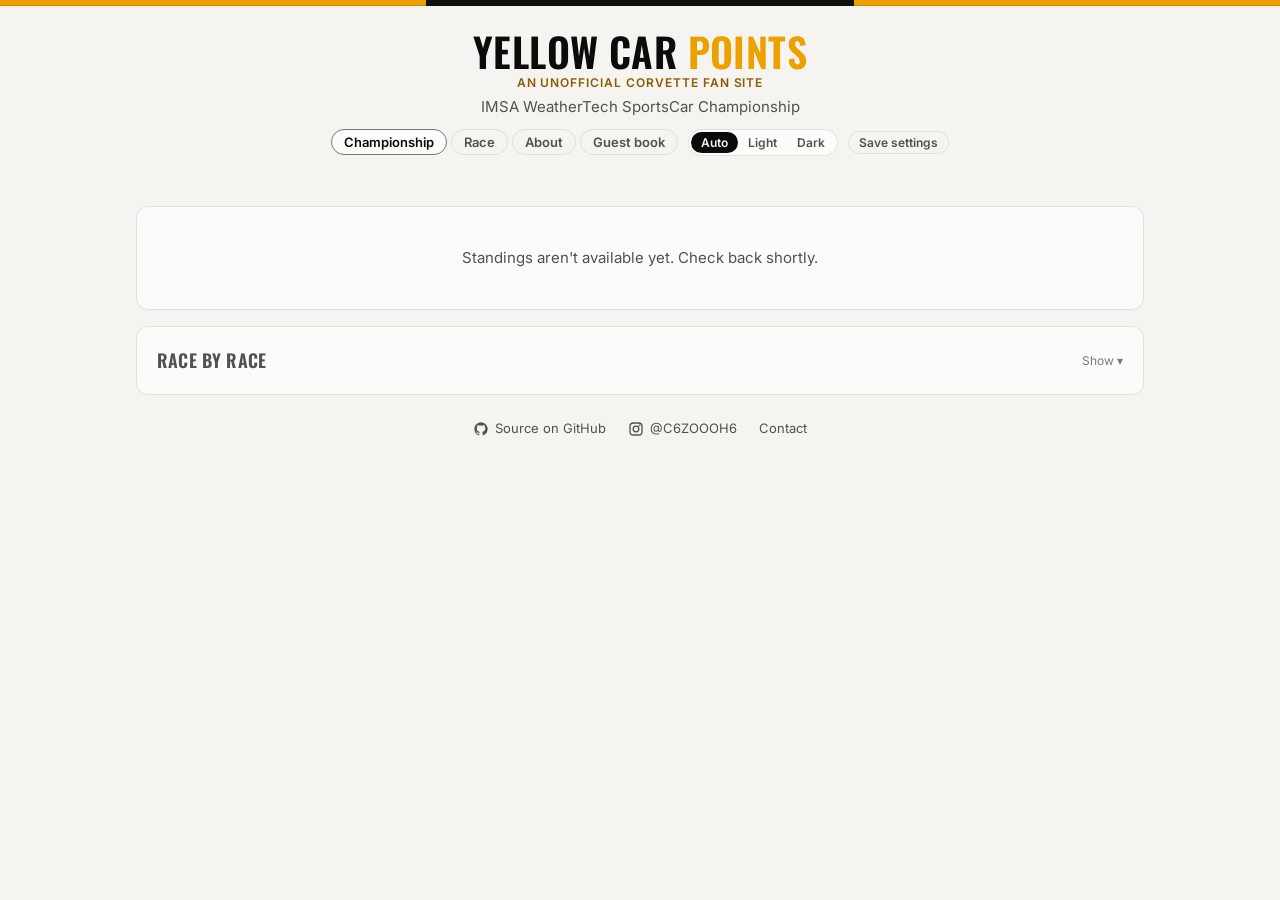
==== web/index.html @ c116d2d9 "Friendly rivalry: Public enemy #1, look-away banner, snarky rival pit notes, 'everyone else (if you " ====
<!doctype html>
<html lang="en">
<head>
<meta charset="utf-8">
<meta name="viewport" content="width=device-width, initial-scale=1">
<title>Yellow Car Points</title>
<meta name="description" content="Live IMSA WeatherTech championship standings for the Corvette Racing entries.">
<link rel="icon" href="data:image/svg+xml,<svg xmlns='http://www.w3.org/2000/svg' viewBox='0 0 32 32'><rect width='32' height='32' rx='6' fill='%23eda100'/><text x='16' y='23' font-size='18' font-family='Arial' font-weight='700' text-anchor='middle' fill='%23111'>4</text></svg>">
<link rel="preconnect" href="https://fonts.googleapis.com">
<link rel="stylesheet" href="https://fonts.googleapis.com/css2?family=Oswald:wght@500;600&family=Inter:wght@400;500;600&display=swap">
<link rel="stylesheet" href="style.css">
<script src="theme.js"></script>
<script src="account.js"></script>
<script src="track.js"></script>
</head>
<body>
<main>
  <header>
    <div>
      <h1>Yellow Car <span>Points</span></h1>
      <p class="tagline">An unofficial Corvette fan site</p>
      <p class="sub" id="sub">IMSA WeatherTech SportsCar Championship</p>
      <div class="navrow"><nav class="tabs"><a href="./" aria-current="page">Championship</a><a id="to-strategy" href="strategy.html">Race</a><a href="about.html">About</a><a href="guestbook.html">Guest book</a></nav><span class="countdown" id="countdown" hidden></span></div>
    </div>
    <div class="meta" id="meta"></div>
  </header>
  <nav class="picker" id="picker" aria-label="Choose a car"></nav>
  <nav class="links" id="links" aria-label="IMSA and team links"></nav>
  <section class="cars" id="cars"></section>
  <section class="card live" id="proj-card" hidden aria-live="polite"></section>
  <section class="card" id="recap-card" hidden>
    <h2 id="recap-title">Last race</h2>
    <p class="live-sub" id="recap-sub"></p>
    <div class="scroll"><table id="recap"></table></div>
    <p class="note" id="recap-note"></p>
  </section>
  <section class="card" id="fight-card" hidden>
    <h2 id="fight-title">Still in contention</h2>
    <p class="live-sub" id="fight-sub"></p>
    <div class="legend" id="fight-legend"></div>
    <div class="chart" id="fight-chart"><div class="tip"></div></div>
  </section>
  <section class="card" id="table-card" hidden>
    <h2 id="table-title">Standings</h2>
    <div class="scroll"><table id="table"></table></div>
  </section>
  <section class="card" id="chart-card" hidden>
    <h2>Points behind the leader</h2>
    <div class="legend" id="legend"></div>
    <div class="chart" id="chart"><div class="tip" id="tip"></div></div>
  </section>
  <details class="card fold" id="hist-card" hidden>
    <summary><h2 id="hist-title">Race by race</h2></summary>
    <div class="scroll"><table id="hist"></table></div>
  </details>
  <footer id="foot"></footer>
  <nav class="footlinks" aria-label="About this site">
    <a href="https://github.com/joe0121/yellowcarpoints" target="_blank" rel="noopener"><svg viewBox="0 0 24 24" width="16" height="16" aria-hidden="true"><path fill="currentColor" d="M12 2a10 10 0 0 0-3.2 19.5c.5.1.7-.2.7-.5v-1.7c-2.8.6-3.4-1.3-3.4-1.3-.5-1.2-1.1-1.5-1.1-1.5-.9-.6.1-.6.1-.6 1 .1 1.6 1 1.6 1 .9 1.6 2.4 1.1 3 .9.1-.7.4-1.1.6-1.4-2.2-.3-4.6-1.1-4.6-5 0-1.1.4-2 1-2.7-.1-.3-.4-1.3.1-2.7 0 0 .8-.3 2.8 1a9.6 9.6 0 0 1 5 0c1.9-1.3 2.7-1 2.7-1 .6 1.4.2 2.4.1 2.7.6.7 1 1.6 1 2.7 0 3.9-2.4 4.7-4.6 5 .4.3.7.9.7 1.9V21c0 .3.2.6.7.5A10 10 0 0 0 12 2z"/></svg>Source on GitHub</a>
    <a href="https://www.instagram.com/c6zoooh6/" target="_blank" rel="noopener"><svg viewBox="0 0 24 24" width="16" height="16" aria-hidden="true"><rect x="3" y="3" width="18" height="18" rx="5" fill="none" stroke="currentColor" stroke-width="2"/><circle cx="12" cy="12" r="4.2" fill="none" stroke="currentColor" stroke-width="2"/><circle cx="17.4" cy="6.6" r="1.3" fill="currentColor"/></svg>@C6ZOOOH6</a>
    <a href="contact.html">Contact</a>
  </nav>
</main>
<script src="cards.js"></script>
<script src="links.js"></script>
<script src="picker.js"></script>
<script>
addEventListener("cardtoggle", () => standings && renderAll());
const CLASS_NAMES = { GTDPRO: "GTD PRO", GTD: "GTD", GTP: "GTP", LMP2: "LMP2" };
const COLORS = ["var(--accent)", "var(--series-2)"];
const $ = id => document.getElementById(id);
const esc = s => String(s ?? "").replace(/[&<>"]/g, c => ({ "&": "&amp;", "<": "&lt;", ">": "&gt;", '"': "&quot;" }[c]));
const fmt = n => n.toLocaleString("en-US");
const ord = n => n + (["th", "st", "nd", "rd"][(n % 100 - 20) % 10] || ["th", "st", "nd", "rd"][n % 100] || "th");
const roundPts = r => r ? (r.q || 0) + (r.r || 0) : 0;
const store = { get(k) { try { return localStorage.getItem(k); } catch (e) { return null; } },
                set(k, v) { try { localStorage.setItem(k, v); } catch (e) {} } };

let standings = null, live = null, hist = null, entries = null, config;

// The selected car comes from the URL (#13), then the last choice, then the first configured car.
function selected() {
  return window.pickCar({ standings, entries, live }, store);
}

// One class's standings, shaped for rendering: tracked[0] is the selected car,
// the rest are the other Corvettes in that class.
function view(sel) {
  const c = standings.classes[sel.class];
  const others = standings.cars.filter(x => x.class === sel.class && x.car !== sel.car).map(x => x.car);
  return { ...c, class: sel.class, tracked: [sel.car, ...others],
    season: standings.season, event: standings.event, status: standings.status, url: standings.url, updated: standings.updated };
}

function colorFor(d) {
  return car => { const i = d.tracked.indexOf(car); return i < 0 ? "var(--context)" : COLORS[Math.min(i, 1)]; };
}

async function getJSON(path) {
  try {
    const res = await fetch(path, { cache: "no-cache" });
    return res.ok ? await res.json() : null;
  } catch (e) { return null; }
}

async function load() {
  [standings, hist, entries, config] = await Promise.all(["standings", "history", "entries", "config"].map(n => getJSON(`data/${n}.json`)));
  if (!standings || !standings.classes) {
    $("cars").innerHTML = `<div class="card err">Standings aren't available yet. Check back shortly.</div>`;
    return;
  }
  await loadLive();
  renderAll();
}

function renderAll() {
  const sel = selected();
  store.set("car", sel.car);
  window.setLivery?.(sel.car);
  window.renderLinks?.(sel.car);
  // Every Pratt Miller-built car we follow, by class. Race-only cars (the #73 LMP2) have no
  // championship maths, so they link to their Race view.
  window.buildPicker($("picker"), sel, { standings, entries, live, config });
  $("to-strategy").href = "strategy.html#" + sel.car;
  const d = view(sel);
  render(d);
  renderHistory(sel, d);
  renderTitle(d);
  renderProjection(d);
  renderRecap(d);
}
addEventListener("hashchange", () => standings && renderAll());

function render(d) {
  const cls = CLASS_NAMES[d.class] || d.class;
  const colorOf = colorFor(d);
  const st = d.standings;
  const next = d.events.find(e => e.state === "upcoming");
  const done = d.events.map((e, i) => ({ ...e, i })).filter(e => e.state === "done");
  const car = d.tracked[0];

  document.title = `Yellow Car Points · #${car} ${cls}`;
  $("sub").textContent = `${d.season} IMSA WeatherTech SportsCar Championship · ${cls}`;
  $("meta").innerHTML = `After <b>${esc(d.event)}</b> <span class="badge ${d.status === "Official" ? "" : "prov"}">${esc(d.status)}</span><br>`
    + (next ? `Next: ${esc(next.name)} · ` : "Season complete · ")
    + `${d.rounds_remaining} round${d.rounds_remaining === 1 ? "" : "s"} left`;

  // --- hero card for the selected car
  const t = st.find(s => s.car === car);
  // This weekend's entry (team, drivers, car) from the latest session's official results.
  const entry = entries?.cars?.[car];
  const weekend = entry ? `<div class="drivers">At ${esc(entries.event)}: ${esc(entry.drivers.join(" · "))}</div>`
    : entries ? `<div class="drivers">Not entered at ${esc(entries.event)}.</div>` : "";
  if (!t) {
    const where = entry ? `Entered in ${esc(CLASS_NAMES[entry.class] || entry.class)} at ${esc(entries.event)} (${esc(entry.vehicle)}).` : "";
    $("cars").innerHTML = `<article class="card car" style="--c:${colorOf(car)}">
      <div class="car-head"><div class="car-no"><i></i>#${esc(car)} <small class="drivers">${esc(entry?.team || "")}</small></div><span class="status" style="color:var(--text-3)">No ${esc(cls)} points</span></div>
      ${entry ? `<div class="drivers">${esc(entry.drivers.join(" · "))}</div>` : ""}
      <p class="verdict">${where} It hasn't scored ${esc(cls)} championship points in ${d.season}, so it isn't in the standings. Its live timing, lap times and pit strategy are on the Race tab.</p>
    </article>`;
  } else {
    const ahead = st.find(s => s.pos === t.pos - 1), behind = st.find(s => s.pos === t.pos + 1);
    const left = d.max_points_remaining;
    // The headline answer (what it needs) is filled in by renderTitle.
    const lead = t.pos === 1 && behind ? t.points - behind.points : 0;
    const [status, color] = t.pos === 1 && lead > left ? ["Champions", "var(--good)"] : t.pos === 1 ? ["Leading", "var(--accent-ink)"]
      : t.alive ? ["In contention", "var(--accent-ink)"] : ["Out of title contention", "var(--text-3)"];
    const best = Math.max(...t.rounds.map(roundPts));
    $("cars").innerHTML = `<article class="card car" style="--c:${colorOf(car)}">
      <div class="car-head"><div class="car-no"><i></i>#${esc(car)} <small class="drivers">${esc(t.team)}</small></div><span class="status" style="color:${color}">${status}</span></div>
      <div class="drivers">${esc(t.drivers.join(" · "))}</div>
      ${weekend}
      <div class="hero"><span class="num pos">P${t.pos}</span><span class="num pts">${fmt(t.points)}<small>pts</small></span></div>
      <div class="needs-mode" id="needs-mode"></div>
      <div id="answer"></div>
      <div class="facts">
        <div>To car ahead<b>${ahead ? "−" + fmt(ahead.points - t.points) : "—"}</b></div>
        <div>To car behind<b>${behind ? "+" + fmt(t.points - behind.points) : "—"}</b></div>
        <div>Best round<b>${fmt(best)}</b></div>
      </div>
    </article>`;
  }

  // --- chart: cumulative points by completed round
  $("chart-card").hidden = done.length < 2;
  if (done.length > 1) {
    const cum = s => { let sum = 0; return done.map(e => (sum += roundPts(s.rounds[e.i]))); };
    const all = st.map(s => ({ s, total: cum(s) }));
    const lead = done.map((e, i) => Math.max(...all.map(a => a.total[i])));
    const series = all.filter(a => d.tracked.includes(a.s.car) || a.s.pos <= 8)
      .map(a => ({ s: { ...a.s, tracked: d.tracked.includes(a.s.car) }, pts: a.total, gap: a.total.map((v, i) => lead[i] - v) }));
    // Context first, then other Corvettes, then the selected car on top.
    const rank = s => s.car === car ? 2 : s.tracked ? 1 : 0;
    series.sort((a, b) => rank(a.s) - rank(b.s));
    drawState = { series, done, colorOf };
    drawChart(series, done, colorOf);
    const others = d.tracked.slice(1).filter(c => st.some(s => s.car === c));
    $("legend").innerHTML = `<span style="--c:${colorOf(car)}">#${esc(car)}</span>`
      + (others.length ? `<span style="--c:${COLORS[1]}">Other cars we follow (${others.map(c => "#" + esc(c)).join(", ")})</span>` : "")
      + `<span style="--c:var(--context)">Rest of top 8</span>`;
  }

  // --- standings table
  $("table-title").textContent = `${cls} team standings`;
  $("table").innerHTML = `<thead><tr><th>Pos</th><th>Car</th><th class="l">Team</th><th>Pts</th><th>Gap</th>`
    + done.map(e => `<th class="rnd" title="${esc(e.name)}">${esc(e.name.split(" ")[0].slice(0, 4))}</th>`).join("")
    + `</tr></thead><tbody>`
    + st.map(s => `<tr class="${d.tracked.includes(s.car) ? "tracked" : ""}" style="--c:${colorOf(s.car)}">
        <td>${s.pos}</td><td>#${esc(s.car)}</td>
        <td class="l team">${esc(s.team)}<div>${esc(s.drivers.join(" · "))}</div></td>
        <td class="total">${fmt(s.points)}</td><td class="dim">${s.gap ? "−" + fmt(s.gap) : "—"}</td>`
      + done.map(e => { const r = s.rounds[e.i]; return `<td class="rnd">${r && (r.q !== null || r.r !== null) ? roundPts(r) : "–"}</td>`; }).join("")
      + `</tr>`).join("") + `</tbody>`;
  $("table-card").hidden = false;

  $("foot").innerHTML = `Data: <a href="${esc(d.url)}" rel="noopener">IMSA championship points (${esc(d.status)})</a>, race reports and live timing via Al Kamel. `
    + `Checked ${new Date(d.updated).toLocaleString()}. Unofficial fan site, not affiliated with IMSA, GM or Corvette Racing.`;
}

let drawState = null, chartWidth = 0;
addEventListener("resize", () => {
  if (drawState && $("chart").clientWidth !== chartWidth) drawChart(drawState.series, drawState.done, drawState.colorOf);
});

// --- season history (data/history.json, from Al Kamel race reports)
function renderHistory(sel, d) {
  const rows = (hist?.cars?.[sel.car] || []).slice().reverse();
  $("hist-card").hidden = !rows.length;
  if (!rows.length) return;
  $("hist-title").textContent = `#${sel.car} race by race`;
  const avg = stops => { const t = stops.map(s => secsOf(s.time)).filter(Boolean); return t.length ? (t.reduce((a, b) => a + b) / t.length).toFixed(1) + "s" : "–"; };
  $("hist").innerHTML = `<thead><tr><th class="l">Race</th><th>Finish</th><th>Grid</th><th>Laps</th><th>Best lap</th><th>Stops</th><th>Avg stop</th><th class="l">Stints (laps)</th><th class="l">Drivers (laps)</th></tr></thead><tbody>`
    + rows.map(r => `<tr>
        <td class="l">${esc(r.round)}</td>
        <td class="total">${r.status === "Classified" ? `P${r.class_pos}` : esc(r.status)}<span class="dim"> / ${r.class_entries}</span></td>
        <td>${r.grid ? "P" + r.grid : "–"}</td><td>${r.laps}</td>
        <td>${esc(r.best_lap || "–")}${r.best_lap_rank ? `<span class="dim"> (${ord(r.best_lap_rank)})</span>` : ""}</td>
        <td>${r.stops.length}</td><td class="dim">${avg(r.stops)}</td>
        <td class="stints">${r.stints.join(" · ")}</td>
        <td class="l stints">${r.drivers.map(x => `${esc(x.name)} ${x.laps}`).join(" · ")}</td></tr>`).join("")
    + `</tbody>`;
}
const secsOf = t => { if (!t) return null; let s = 0; for (const p of String(t).split(":")) s = s * 60 + parseFloat(p); return s; };

// --- championship maths (title fight, what the selected car needs, live projection) ---
const FLAG_COLORS = { green: "var(--good)", yellow: "var(--flag-yellow)", fcy: "var(--flag-yellow)", red: "var(--critical)" };
const RACE_POINTS = [350, 320, 300, 280, 260, 250, 240, 230, 220, 210, 200, 190, 180, 170, 160, 150, 140, 130, 120, 110, 100, 90, 80, 70, 60, 50, 40, 30, 20, 10];
const racePts = p => p >= 1 && p <= RACE_POINTS.length ? RACE_POINTS[p - 1] : 0;
const qualiPts = p => Math.floor(racePts(p) / 10);
let laps = null, quali = null;

async function loadLive() {
  [live, laps, quali] = await Promise.all(["live", "laps", "quali"].map(n => getJSON(`data/${n}.json`)));
}
// A race projection stays up until the official points include it.
function raceLive(cls) {
  return live?.is_race && live.classes?.[cls]?.standings && live.base_event === standings.event
    && Date.now() - new Date(live.updated) < 48 * 3600e3 ? live.classes[cls] : null;
}
// Live timing every 10 s, the lap-by-lap margins and qualifying every minute; redraw only on change.
let lapsAt = 0;
setInterval(async () => {
  if (!standings) return;
  const now = Date.now(), slow = now - lapsAt >= 60e3, was = live?.updated;
  if (slow) { await loadLive(); lapsAt = now; } else live = await getJSON("data/live.json");
  if (!slow && live?.updated === was) return;
  const d = view(selected()); renderTitle(d); renderProjection(d); renderRecap(d);
}, 10e3);

// Title fight: who can still win, where they are running, and what the selected car needs.
function renderTitle(d) {
  const st = d.standings, car = d.tracked[0], me = st.find(s => s.car === car);
  $("fight-card").hidden = !me;
  if (!me) return;
  const cls = CLASS_NAMES[d.class] || d.class;
  const left = d.max_points_remaining, after = Math.max(d.rounds_remaining - 1, 0) * d.max_points_per_round;
  const lc = raceLive(d.class);
  const running = lc ? Object.fromEntries(lc.cars.map(r => [r.car, r])) : {};
  const proj = lc ? Object.fromEntries(lc.standings.map(r => [r.car, r])) : {};
  const qmap = quali && live && quali.event === live.event ? quali.classes?.[d.class] : null;
  const q = c => qmap && qmap[c] ? qualiPts(qmap[c]) : null;
  const colorOf = colorFor(d);
  const contenders = st.filter(s => s.alive || s.car === car).sort((a, b) => b.points - a.points)
    .filter((s, i) => i < 8 || s.car === car);
  // Clinch line: one point more than the best total anyone but the leader could still reach.
  const clinch = st.length > 1 ? Math.max(...st.slice(1).map(s => s.points + left)) + 1 : null;

  // Chart: points now (bar), the most each can still reach (dashed), points if the race ended now (diamond).
  const el = $("fight-chart");
  el.querySelector("svg")?.remove();
  const W = Math.max(320, el.clientWidth), rowH = 32, m = { t: 24, r: W < 560 ? 110 : 170, b: 22, l: 56 };
  const H = m.t + m.b + contenders.length * rowH, iw = W - m.l - m.r;
  // Early in the season (more points left than anyone has) the axis starts at zero; late on it zooms in.
  const lo = left > contenders[0].points ? 0 : Math.min(...contenders.map(s => s.points)) - 40;
  const hi = Math.max(...contenders.map(s => s.points + left), ...contenders.map(s => proj[s.car]?.projected || 0), clinch || 0) + 10;
  const x = v => m.l + (v - lo) / (hi - lo) * iw;
  const step = [100, 200, 500, 1000].find(v => (hi - lo) / v <= 8) || 2000;
  let g = "";
  for (let v = Math.ceil(lo / step) * step; v <= hi; v += step)
    g += `<line x1="${x(v)}" x2="${x(v)}" y1="${m.t - 4}" y2="${H - m.b}" stroke="var(--grid)"/><text x="${x(v)}" y="${H - 6}" text-anchor="middle">${fmt(v)}</text>`;
  const leaderPts = contenders[0].points;
  g += `<line x1="${x(leaderPts)}" x2="${x(leaderPts)}" y1="${m.t - 8}" y2="${H - m.b}" stroke="var(--text-3)" stroke-dasharray="2 3"/>`
    + `<text x="${x(leaderPts)}" y="${m.t - 12}" text-anchor="middle">leader now</text>`;
  if (clinch) g += `<line x1="${x(clinch)}" x2="${x(clinch)}" y1="${m.t - 8}" y2="${H - m.b}" stroke="var(--accent)" stroke-width="2.5"/>`
    + `<text class="lbl" x="${x(clinch) - 4}" y="${m.t - 12}" text-anchor="end">clinch ${fmt(clinch)}</text>`;
  contenders.forEach((s, i) => {
    const y = m.t + i * rowH + rowH / 2, c = colorOf(s.car), mine = s.car === car;
    g += `<text class="lbl" x="${m.l - 8}" y="${y + 4}" text-anchor="end">#${esc(s.car)}</text>`
      + `<rect x="${m.l}" y="${y - 5}" width="${Math.max(2, x(s.points) - m.l)}" height="10" rx="3" fill="${c}"/>`
      + `<line x1="${x(s.points)}" x2="${x(s.points + left)}" y1="${y}" y2="${y}" stroke="${c}" stroke-width="2" stroke-dasharray="3 3"/>`
      + `<line x1="${x(s.points + left)}" x2="${x(s.points + left)}" y1="${y - 6}" y2="${y + 6}" stroke="${c}" stroke-width="2"/>`;
    const p = proj[s.car], r = running[s.car];
    if (p) g += `<path d="M${x(p.projected)} ${y - 8}L${x(p.projected) + 6} ${y}L${x(p.projected)} ${y + 8}L${x(p.projected) - 6} ${y}Z" fill="var(--text)" stroke="var(--surface)" stroke-width="1.5"/>`;
    const note = r ? `running P${r.class_pos}${r.in_pit ? " (pit)" : ""} · ${fmt(p?.projected ?? s.points)}` : `P${s.pos} · ${fmt(s.points)} pts${s.alive ? "" : " · out"}`;
    g += `<text x="${W - m.r + 8}" y="${y + 4}"${mine ? ' class="lbl"' : ""}>${note}</text>`;
  });
  el.insertAdjacentHTML("afterbegin", `<svg viewBox="0 0 ${W} ${H}" role="img" aria-label="Cars still in contention for the ${esc(cls)} title">${g}</svg>`);
  $("fight-legend").innerHTML = `<span style="--c:var(--text-2)">bar: points now</span><span style="--c:var(--text-3)">dashed: the most it can still reach (${fmt(left)} available)</span>`
    + (clinch ? `<span style="--c:var(--accent)">clinch line: a total no rival can reach (${fmt(clinch)})</span>` : "")
    + (lc ? `<span class="sw">◆ points if the race ended now</span>` : "");
  const alive = st.filter(s => s.alive).length;
  $("fight-title").textContent = `${d.rounds_remaining > 1 ? "Championship picture" : "Still in contention"} · ${cls}`;
  $("fight-sub").innerHTML = `${alive} car${alive === 1 ? " is" : "s are"} still mathematically in the title fight with ${fmt(left)} points left`
    + (d.rounds_remaining === 1 ? " (one race: up to 350 for the win plus up to 35 for qualifying)." : ` over ${d.rounds_remaining} rounds.`)
    + (lc ? ` Live from the race, ${esc((live.remaining || "").replace(/^00:/, ""))} to go.` : "");

  // What the selected car needs. Which question that is depends on where the season stands:
  //   final round          -> what wins the title (rival by rival)
  //   can clinch next race  -> what clinches it there
  //   can be knocked out    -> what keeps it in the fight
  //   otherwise             -> no scenarios yet, just the season picture
  const ans = $("answer");
  if (!ans) return;
  const R = d.max_points_per_round, rr = d.rounds_remaining, final = rr <= 1;
  const nextName = (d.events.find(e => e.state === "upcoming")?.name || "the next round").replace(/ \(.*\)$/, "");
  const myQ = q(car), qKnown = qmap != null;
  const myTot = p => me.points + (myQ ?? 0) + racePts(p);
  const rTot = (r, p) => r.points + (q(r.car) ?? 0) + racePts(p);
  const fc = lc?.focus?.[car] || {};
  const raceLink = lc ? ` <a class="golink" href="strategy.html#${esc(car)}">Race tab →</a>` : "";
  let head, sub = "", lines = [], more = "";
  const second = st.find(s => s.car !== car);
  const others = st.filter(s => s.car !== car);
  const enemy = window.publicEnemy?.({ car, class: d.class }, { standings, entries, config });
  // Every starter scores, so the worst case for a car is last place in the class, not zero.
  const fieldN = (lc ? lc.cars.length : Object.values(entries?.cars || {}).filter(e => e.class === d.class).length) || st.length;
  const lastPts = racePts(fieldN);
  const canClinch = !final && me.points + R - Math.max(...others.map(s => s.points + lastPts)) > after;
  const canLose = !final && others.some(s => s.points + R - (me.points + lastPts) > after);
  const mode = final ? "title" : canClinch ? "clinch" : canLose ? "survive" : "picture";
  if (!me.alive) {
    const myMax = me.points + left;
    const best = 1 + st.filter(s => s.car !== car && s.points > myMax).length;
    const toBeat = st.filter(s => s.car !== car && s.points <= myMax && s.pos < me.pos);
    head = best < me.pos ? `Out of the title fight. Best possible: <em>${ord(best)}</em>` : `Out of the title fight. It can't climb above ${ord(me.pos)}`;
    sub = `${fmt(me.gap)} points behind the leader with only ${fmt(left)} left.`
      + (best < me.pos ? ` To reach ${ord(best)}, #${esc(car)} needs ${rr === 1 ? "pole and the win" : "maximum points"}, and:` : "");
    if (best < me.pos) lines = toBeat.map(s => { const room = myMax - s.points, worst = RACE_POINTS.findIndex(v => v < room) + 1;
      return `<li style="--c:${colorOf(s.car)}"><b>#${esc(s.car)}</b> <span class="dim">${fmt(s.points)} pts</span> must score fewer than ${fmt(room)}${rr === 1 ? `: about ${worst ? `P${worst} or lower` : "no points at all"}` : ` in the last ${rr} rounds`}${running[s.car] ? `, running P${running[s.car].class_pos}` : ""}</li>`; });
  } else if (me.pos === 1 && me.points - (second?.points ?? 0) > left) {
    head = `<em>Champion.</em> The ${fmt(me.points - second.points)}-point lead can't be overturned`;
  } else if (mode === "picture") {
    // Too early for scenarios: the season picture and, for the leader, how far off a clinch is.
    const lead = st[0], runner = st[1], gapL = lead.points - (runner?.points ?? 0);
    // Earliest clinch for the leader: after k more races, best case it outscores 2nd by R per race.
    const k = Math.floor((rr * R - gapL) / (2 * R)) + 1;
    const upcoming = d.events.filter(e => e.state === "upcoming");
    const at = upcoming[k - 1]?.name?.replace(/ \(.*\)$/, "");
    head = me.pos === 1 ? `Leads by ${fmt(gapL)}, with ${fmt(left)} points still to play for` : `${ord(me.pos)}, ${fmt(me.gap)} behind, with ${fmt(left)} points still to play for`;
    sub = `Nobody can clinch the title or be knocked out at ${esc(nextName)}, so there's nothing to work out race by race yet. `
      + `To clinch, a car's lead has to be bigger than the points still on offer: #${esc(lead.car)} leads #${esc(runner.car)} by ${fmt(gapL)} with ${fmt(left)} left, and each round takes ${fmt(R)} off the table.`
      + (at ? ` The earliest #${esc(lead.car)} could clinch is <b>${esc(at)}</b>, and only by outscoring #${esc(runner.car)} heavily until then.` : "");
    if (lc && fc.champ_pos) {
      const margin = n => fmt(Math.abs(n ?? 0)), net = fc.basis === "net";
      head = fc.champ_pos === 1 ? `<em>Leads</em> the championship if it ends now, by ${margin(net ? fc.net_margin_behind : fc.margin_behind)} over #${esc(fc.champ_behind)}`
        : `${ord(fc.champ_pos)} in the championship if it ends now, ${margin(net ? fc.net_margin_ahead : fc.margin_ahead)} behind #${esc(fc.champ_ahead)}`;
      sub = `Running <b>P${running[car]?.class_pos ?? "–"}</b>. ` + sub + raceLink;
    }
  } else {
    // ok(diff): is a points difference over a rival good enough for this mode?
    const ok = mode === "survive" ? diff => diff >= -after : diff => diff > after;
    const goal = { title: "is champion", clinch: `clinches the title at ${esc(nextName)}`, survive: `stays in the title fight after ${esc(nextName)}` }[mode];
    const purpose = mode === "survive" ? " to stay in it" : mode === "clinch" ? " to clinch" : "";
    const rivals = (mode === "survive" ? others.filter(s => s.alive && s.points + R - (me.points + lastPts) > after) : contenders.filter(s => s.car !== car && s.alive)).slice(0, 4);
    const maxFinish = Math.max(2, fieldN);
    // Lowest finish the selected car can afford against rival r finishing rf (null: not even a win).
    const need = (r, rf) => { let worst = null;
      for (let p = 1; p <= maxFinish; p++) { if (p === rf) continue; if (ok(myTot(p) - rTot(r, rf))) worst = p; else if (p > rf) break; }
      return worst; };
    // Guaranteed: good enough against every rival's best case (the rival wins; qualifying points known, or the maximum).
    let guaranteed = null;
    for (let p = 1; p <= maxFinish; p++) {
      if (rivals.every(r => ok(myTot(p) - (r.points + (q(r.car) ?? 35) + racePts(p === 1 ? 2 : 1))))) guaranteed = p; else break;
    }
    const pre = guaranteed && guaranteed >= maxFinish ? `#${esc(car)} ${goal.replace(/ at .*| after .*/, "")} as long as it takes the start${final ? "" : ` at ${esc(nextName)}`}`
      : guaranteed === 1 ? `Win${final ? " the race" : ` at ${esc(nextName)}`} and #${esc(car)} ${goal.replace(/ at .*| after .*/, "")}, whatever anyone else does`
      : guaranteed ? `Finish P${guaranteed} or better${final ? "" : ` at ${esc(nextName)}`} and #${esc(car)} ${goal.replace(/ at .*| after .*/, "")}, whatever anyone else does`
      : mode === "survive" ? `#${esc(car)} could be knocked out of the title fight at ${esc(nextName)}: it depends on the rivals`
      : mode === "clinch" ? `#${esc(car)} can clinch at ${esc(nextName)}, but only with help: it depends on where the rivals finish`
      : me.pos === 1 ? `No finish guarantees it alone: it depends on where the rivals finish` : `#${esc(car)} needs help from the cars ahead`;
    const liveNeed = lc?.worst_winning_finish?.[car];
    if (lc && fc.champ_pos) {
      const margin = n => fmt(Math.abs(n ?? 0)), net = fc.basis === "net";
      head = fc.champ_pos === 1
        ? `<em>${final ? "Champion" : "Leads"}</em> if it ends now, ${margin(net ? fc.net_margin_behind : fc.margin_behind)} ahead of #${esc(fc.champ_behind)}`
        : `${ord(fc.champ_pos)} if it ends now, ${margin(net ? fc.net_margin_ahead : fc.margin_ahead)} behind #${esc(fc.champ_ahead)}`;
      const goalNow = final ? "win the title" : "clinch the title";
      sub = `Running <b>P${running[car]?.class_pos ?? "–"}</b>. `
        + (mode === "survive" ? "" : liveNeed ? (fc.champ_pos === 1 ? `Can drop to <b>P${liveNeed}</b> and still ${goalNow} if everyone else holds position.` : `Needs <b>P${liveNeed} or better</b> to ${goalNow} if everyone else holds position.`)
          : `Can't ${goalNow} here unless cars ahead drop back.`)
        + ` Before the race: ${pre.charAt(0).toLowerCase() + pre.slice(1)}.${raceLink}`;
    } else {
      head = pre;
      sub = (me.pos === 1 ? `Leads by ${fmt(me.points - second.points)} with ${fmt(left)} points left.` : `${ord(me.pos)}, ${fmt(me.gap)} behind the leader with ${fmt(left)} points left.`)
        + (final ? "" : ` ${rr} rounds to go, ${fmt(R)} points each.`);
    }
    lines = rivals.map(r => {
      const w = need(r, 1);
      let safe = null, winVs = null;
      for (let rf = 1; rf <= maxFinish; rf++) { const n = need(r, rf); if (n != null && n >= maxFinish) { safe = rf; break; } }
      for (let rf = 2; rf <= maxFinish; rf++) if (ok(myTot(1) - rTot(r, rf))) { winVs = rf; break; }
      const who = `<b>#${esc(r.car)}</b>${r.car === enemy ? " " + window.enemyTag : ""} <span class="dim">${fmt(r.points)} pts${running[r.car] ? `, running P${running[r.car].class_pos}` : ""}</span>: `;
      let text;
      if (safe === 1) text = mode === "survive" ? `can't knock #${esc(car)} out` : `#${esc(car)} stays ahead whatever happens`;
      else {
        text = w ? `if it wins, #${esc(car)} needs P${w} or better${purpose}` : `if it wins, #${esc(car)} ${mode === "survive" ? "is out whatever it does" : `can't ${mode === "clinch" ? "clinch" : "finish ahead of it"}`}`;
        if (!w && winVs) text += `. If #${esc(car)} wins, #${esc(r.car)} must finish P${winVs} or lower`;
        else if (!w && mode === "title") text += `, and it stays ahead even if #${esc(car)} wins and it finishes last`;
        if (safe && w) text += `. If it finishes P${safe} or lower, any finish will do`;
      }
      return `<li style="--c:${colorOf(r.car)}">${who}${text}</li>`;
    });
    const cols = Array.from({ length: Math.min(10, maxFinish) }, (_, i) => i + 1);
    more = `<details class="more"><summary>Every finish, rival by rival</summary><div class="scroll"><table class="needs"><thead><tr><th class="l">If this rival finishes →</th>${cols.map(c => `<th>P${c}</th>`).join("")}</tr></thead><tbody>`
      + rivals.map(r => `<tr style="--c:${colorOf(r.car)}"><td class="l">#${esc(r.car)} <span class="dim">${fmt(r.points)} pts</span></td>`
        + cols.map(c => { const w = need(r, c), now = running[r.car]?.class_pos === c;
          return `<td class="${now ? "nowcol" : ""}">${w == null ? "✕" : w >= maxFinish ? "any" : `P${w}`}</td>`; }).join("") + `</tr>`).join("")
      + `</tbody></table></div><p class="note">Each cell is the lowest class finish #${esc(car)} can afford${purpose || " to stay ahead of that rival"} if the rival finishes there (✕ = not even a win is enough; "any" = even last of ${maxFinish} is enough). `
      + (lc ? "Highlighted: where each rival is running now. " : "") + `</p></details>`;
  }
  $("needs-mode").textContent = !me.alive || mode === "picture" || (me.pos === 1 && me.points - (second?.points ?? 0) > left) ? ""
    : { title: `What #${car} needs to win the title`, clinch: `What #${car} needs to clinch at ${nextName}`, survive: `What #${car} needs to stay in the fight at ${nextName}` }[mode];
  const qNote = me.alive && mode !== "picture" && !qKnown ? `Qualifying points aren't in yet: the rival lines leave them out, and "whatever anyone else does" assumes each rival takes the maximum 35. ` : qKnown && mode !== "picture" ? "This weekend's qualifying points are included. " : "";
  ans.innerHTML = `<p class="answer">${head}.</p>${sub ? `<p class="verdict">${sub}</p>` : ""}`
    + (lines.length ? `<ul class="needs-lines">${lines.join("")}</ul>` : "") + more
    + `<p class="note">${qNote}Ties and penalties aren't modelled.</p>`;
}

// Live championship projection during the race.
function renderProjection(d) {
  const c = raceLive(d.class), el = $("proj-card");
  el.hidden = !c;
  if (!c) return;
  const car = d.tracked[0], colorOf = colorFor(d), cls = CLASS_NAMES[d.class] || d.class;
  const fc = c.focus?.[car] || {}, proj = c.standings, me = proj.find(r => r.car === car);
  const flagKey = Object.keys(FLAG_COLORS).find(k => (live.flag || "").toLowerCase().includes(k));
  const net = fc.basis === "net";
  const ev = fc.events?.at(-1);
  const mg = n => n == null ? "–" : `${n > 0 ? "+" : n < 0 ? "−" : "±"}${Math.abs(n)}`;
  const k = (a, b, s) => `<div class="kpi"><div class="k">${a}</div><div class="v">${b}</div><div class="s">${s}</div></div>`;
  const tiles = fc.champ_pos ? [
    k("Title position", `P${fc.champ_pos}`, net ? "after pit stops" : "running order"),
    fc.champ_behind ? k(`Ahead of #${esc(fc.champ_behind)}`, `${mg(net ? fc.net_margin_behind : fc.margin_behind)}<small>pts</small>`, fc.we_hold_vs_behind ? `stays ahead finishing P${fc.we_hold_vs_behind}+` : "would lose it as it stands") : "",
    fc.champ_ahead ? k(`Behind #${esc(fc.champ_ahead)}`, `${mg(net ? fc.net_margin_ahead : fc.margin_ahead)}<small>pts</small>`, fc.we_need_vs_ahead ? `gets ahead finishing P${fc.we_need_vs_ahead}+` : "can't get ahead alone") : "",
    k("A place is worth", `+${fc.place_gain}<small>/ −${fc.place_lose}</small>`, "up one / down one"),
    fc.champ_behind ? k(`#${esc(fc.champ_behind)} needs`, fc.rival_needs ? `P${fc.rival_needs}` : "–", fc.rival_needs ? `or better to pass #${esc(car)}` : `can't pass #${esc(car)} alone`) : "",
  ].join("") : "";
  const table = `<div class="scroll"><table><thead><tr><th>Pos</th><th>Car</th><th class="l">Team</th><th>Running</th><th>This race</th><th>Total</th><th>Gap</th></tr></thead><tbody>`
    + proj.filter((r, i) => i < 6 || d.tracked.includes(r.car)).map(r => {
      const run = c.cars.find(x => x.car === r.car);
      return `<tr class="${d.tracked.includes(r.car) ? "tracked" : ""}" style="--c:${colorOf(r.car)}"><td>${r.proj_pos}</td><td>#${esc(r.car)}</td><td class="l team">${esc(r.team || run?.vehicle)}</td>
        <td>${run ? "P" + run.class_pos + (run.in_pit ? " · pit" : "") : "–"}</td><td class="dim">+${fmt(r.race_pts + r.quali_pts)}</td><td class="total">${fmt(r.projected)}</td><td class="dim">${r.proj_gap ? "−" + fmt(r.proj_gap) : "—"}</td></tr>`;
    }).join("") + `</tbody></table></div>`;
  el.classList.toggle("done", !!live.finished);
  el.innerHTML = `<div class="live-head"><span class="pulse">${live.finished ? "FINISHED" : "LIVE"}</span><b>${esc(live.event)}</b> · race · ${esc(cls)}
      <span class="flag" style="--f:${FLAG_COLORS[flagKey] || "var(--text-2)"}">${esc(live.flag)}</span>${live.finished ? "" : `<span class="ttg">${esc((live.remaining || "").replace(/^00:/, ""))} to go</span>`}</div>
    <p class="live-sub">#${esc(car)}${me && fc.champ_pos ? ` is ${ord(fc.champ_pos)} in the title if it ends like this` : " isn't in this race"}. Pit strategy and lap times: <a href="strategy.html#${esc(car)}">Race tab →</a></p>
    ${ev && ev.to ? `<p class="event">Closest title rival ${ev.role === "champ_behind" ? "behind" : "ahead"} is now <b>#${esc(ev.to)}</b>${ev.from ? ` (was #${esc(ev.from)})` : ""}, since lap ${ev.lap}.</p>` : ""}
    <div class="kpis">${tiles}</div>
    <h2 style="margin-top:16px">Championship if it finished now${net ? " (after pit stops)" : ""}</h2>${table}
    <h2 style="margin-top:16px">Title margin by lap</h2><div class="legend" id="lg-margin"></div><div class="chart" id="ch-margin"><div class="tip"></div></div>
    <p class="note">${live.finished ? "Provisional until IMSA publishes the official points. " : ""}From IMSA live timing, updated ${new Date(live.updated).toLocaleTimeString()}. `
      + `${c.quali_counted ? "Includes qualifying points. " : "Qualifying points not included. "}"After pit stops" moves back cars that still owe a stop in this pit cycle. Ties and penalties aren't modelled. Lap times and pit strategy are on the Race tab.</p>`;
  // Title margin by lap (after pit stops solid, running order dotted) against the closest rivals.
  const ml = laps?.classes?.[d.class]?.[car]?.margins || [], series = [];
  const addM = (iRaw, iNet, iCar, color, rival, word) => {
    if (!rival) return "";
    const mine = ml.filter(r => r[iCar] === rival);
    const netPts = mine.filter(r => r[iNet] != null).map(r => [r[0], r[iNet]]), rawPts = mine.filter(r => r[iRaw] != null).map(r => [r[0], r[iRaw]]);
    if (!rawPts.length) return "";
    series.push({ name: `vs #${rival} (after stops)`, pts: netPts, color, end: netPts.length ? `#${rival}` : null });
    series.push({ name: `vs #${rival} (running)`, pts: rawPts, color, dash: "1 4", width: 1.5, end: netPts.length ? null : `#${rival}` });
    return `<span style="--c:${color}">points ${word} #${esc(rival)}</span>`;
  };
  const lgB = addM(1, 2, 5, "var(--s4)", fc.champ_behind, "ahead of"), lgA = addM(3, 4, 6, "var(--s2)", fc.champ_ahead, "behind");
  lineChart("ch-margin", { series, zeroLine: true, robust: true, yFmt: v => (v > 0 ? "+" : "") + v.toFixed(0), empty: "Builds up lap by lap during the race." });
  $("lg-margin").innerHTML = lgB + lgA + `<span style="--c:var(--text-3)">solid: after pit stops · dotted: running order · above zero = ahead</span>`;
}

// Race recap: straight after the flag from live timing (provisional), otherwise the last race from
// IMSA's published results. One row per Corvette in the class.
function renderRecap(d) {
  const el = $("recap-card"), colorOf = colorFor(d), cls = CLASS_NAMES[d.class] || d.class;
  const lc = raceLive(d.class);
  const row = (car, cells) => `<tr class="${car === d.tracked[0] ? "tracked" : ""}" style="--c:${colorOf(car)}"><td>#${esc(car)}</td>${cells}</tr>`;
  if (lc && live.finished) {
    const q = quali && quali.event === live.event ? quali.classes?.[d.class] || {} : {};
    const proj = Object.fromEntries((lc.standings || []).map(r => [r.car, r]));
    const rows = d.tracked.map(car => { const r = lc.cars.find(x => x.car === car); if (!r) return "";
      const p = proj[car];
      return row(car, `<td class="total">P${r.class_pos}<span class="dim"> / ${lc.cars.length}</span></td><td>${q[car] ? "P" + q[car] : "–"}</td><td>${r.laps ?? "–"}</td><td>${esc(r.best_lap || "–")}</td><td>${r.pit_stops ?? "–"}</td><td>${p ? "+" + fmt(p.race_pts + p.quali_pts) : "–"}</td>`); }).join("");
    const top = lc.standings?.[0], me = proj[d.tracked[0]], final = lc.max_points_after === 0;
    $("recap-title").textContent = `Race result · ${live.event} · ${cls}`;
    $("recap-sub").innerHTML = top ? (final ? `<b>#${esc(top.car)} takes the ${esc(cls)} title</b>${top.car === d.tracked[0] ? " 🏆" : ""}` : `<b>#${esc(top.car)} leads the ${esc(cls)} championship</b>`)
      + (me && me.car !== top.car ? `. #${esc(me.car)} ${ord(me.proj_pos)} in the championship, ${fmt(me.proj_gap)} behind.` : ".") : "";
    $("recap").innerHTML = `<thead><tr><th>Car</th><th>Finish</th><th>Grid</th><th>Laps</th><th>Best lap</th><th>Stops</th><th>Points</th></tr></thead><tbody>${rows}</tbody>`;
    $("recap-note").textContent = "Provisional, from IMSA live timing at the flag. Official results and points follow from IMSA.";
    el.hidden = !rows;
    return;
  }
  // Between races: the latest round in the season history.
  const done = d.events.map((e, i) => ({ ...e, i })).filter(e => e.state === "done");
  const lastEv = done.at(-1);
  const rowsData = d.tracked.map(car => ({ car, h: (hist?.cars?.[car] || []).at(-1), s: d.standings.find(x => x.car === car) }))
    .filter(x => x.h && (!lastEv || x.h.round === lastEv.name || lastEv.name.startsWith(x.h.round) || x.h.round.startsWith(lastEv.name.split(" ")[0])));
  if (!rowsData.length) { el.hidden = true; return; }
  const avg = st => { const t = st.map(x => secsOf(x.time)).filter(Boolean); return t.length ? (t.reduce((a, b) => a + b) / t.length).toFixed(1) + "s" : "–"; };
  $("recap-title").textContent = `Last race · ${rowsData[0].h.round} · ${cls}`;
  const me = rowsData.find(x => x.car === d.tracked[0]);
  $("recap-sub").innerHTML = me ? `#${esc(me.car)} ${me.h.status === "Classified" ? `finished <b>P${me.h.class_pos}</b> of ${me.h.class_entries}` : esc(me.h.status)} from P${esc(me.h.grid || "–")} on the grid` : "";
  $("recap").innerHTML = `<thead><tr><th>Car</th><th>Finish</th><th>Grid</th><th>Laps</th><th>Best lap</th><th>Stops</th><th class="m-hide">Avg stop</th><th>Points</th></tr></thead><tbody>`
    + rowsData.map(({ car, h, s }) => row(car, `<td class="total">${h.status === "Classified" ? "P" + h.class_pos : esc(h.status)}<span class="dim"> / ${h.class_entries}</span></td><td>${h.grid ? "P" + h.grid : "–"}</td><td>${h.laps}</td>
      <td>${esc(h.best_lap || "–")}${h.best_lap_rank ? `<span class="dim m-hide"> (${ord(h.best_lap_rank)})</span>` : ""}</td><td>${h.stops.length}</td><td class="dim m-hide">${avg(h.stops)}</td>
      <td>${s && lastEv ? fmt(roundPts(s.rounds[lastEv.i])) : "–"}</td>`)).join("") + `</tbody>`;
  $("recap-note").textContent = "From IMSA's official race results.";
  el.hidden = false;
}

// Small line chart (one y axis) with a crosshair tooltip.
function lineChart(id, { series, yFmt = v => v.toFixed(1), zeroLine = false, robust = false, empty = "No data yet." }) {
  const el = $(id), tip = el.querySelector(".tip");
  el.querySelector("svg")?.remove(); el.querySelector(".empty")?.remove();
  const pts = series.flatMap(s => s.pts);
  if (pts.length < 2) { el.insertAdjacentHTML("afterbegin", `<p class="empty">${empty}</p>`); return; }
  const W = Math.max(300, el.clientWidth), H = 200, m = { t: 10, r: 54, b: 24, l: 50 }, iw = W - m.l - m.r, ih = H - m.t - m.b;
  const xs = pts.map(p => p[0]), x0 = Math.min(...xs), x1 = Math.max(...xs, x0 + 1);
  const ys = pts.map(p => p[1]).sort((a, b) => a - b), qn = f => ys[Math.round(f * (ys.length - 1))];
  let [y0, y1] = robust ? [qn(0.02), qn(0.98)] : [ys[0], ys.at(-1)];
  if (y1 - y0 < 1e-6) { y0 -= 1; y1 += 1; }
  const pad = (y1 - y0) * 0.08; y0 -= pad; y1 += pad;
  const x = v => m.l + (v - x0) / (x1 - x0) * iw, y = v => m.t + ih - (Math.max(y0, Math.min(y1, v)) - y0) / (y1 - y0) * ih;
  let g = "";
  for (let i = 0; i <= 4; i++) { const v = y0 + (y1 - y0) * i / 4; g += `<line x1="${m.l}" x2="${W - m.r}" y1="${y(v)}" y2="${y(v)}" stroke="var(--grid)"/><text x="${m.l - 6}" y="${y(v) + 4}" text-anchor="end">${yFmt(v)}</text>`; }
  if (zeroLine && y0 < 0 && y1 > 0) g += `<line x1="${m.l}" x2="${W - m.r}" y1="${y(0)}" y2="${y(0)}" stroke="var(--text-3)" stroke-dasharray="2 3"/>`;
  const stepX = Math.max(1, Math.ceil((x1 - x0) / Math.floor(iw / 48)));
  for (let v = Math.ceil(x0); v <= x1; v += stepX) g += `<text x="${x(v)}" y="${H - 6}" text-anchor="middle">${v}</text>`;
  let lines = "", labels = "";
  for (const s of series) {
    if (!s.pts.length) continue;
    lines += `<polyline fill="none" stroke="${s.color}" stroke-width="${s.width || 2}" ${s.dash ? `stroke-dasharray="${s.dash}"` : ""} stroke-linejoin="round" points="${s.pts.map(p => `${x(p[0])},${y(p[1])}`).join(" ")}"/>`;
    if (s.end) { const p = s.pts.at(-1); labels += `<text class="lbl" x="${x(p[0]) + 6}" y="${y(p[1]) + 4}">${esc(s.end)}</text>`; }
  }
  el.insertAdjacentHTML("afterbegin", `<svg viewBox="0 0 ${W} ${H}" role="img">${g}${lines}${labels}<rect class="hit" x="${m.l}" y="${m.t}" width="${iw}" height="${ih}" fill="transparent"/></svg>`);
  const svg = el.querySelector("svg"), named = series.filter(s => s.name);
  svg.querySelector(".hit").addEventListener("pointermove", ev => {
    const r = svg.getBoundingClientRect(), v = Math.round(x0 + ((ev.clientX - r.left) * W / r.width - m.l) / iw * (x1 - x0));
    tip.innerHTML = `<b>Lap ${v}</b>` + named.map(s => { const p = s.pts.find(q => q[0] === v); return `<div><span><i style="--c:${s.color}"></i>${esc(s.name)}</span><span>${p ? yFmt(p[1]) : "–"}</span></div>`; }).join("");
    tip.style.display = "block"; tip.style.left = Math.min(x(v) / W * r.width + 12, r.width - tip.offsetWidth) + "px"; tip.style.top = "8px";
  });
  svg.querySelector(".hit").addEventListener("pointerleave", () => { tip.style.display = "none"; });
}

function drawChart(series, done, colorOf) {
  const el = $("chart");
  el.querySelector("svg")?.remove();
  chartWidth = el.clientWidth;
  const W = Math.max(320, el.clientWidth), H = W < 600 ? 240 : 320, m = { t: 12, r: 40, b: 28, l: 40 };
  const iw = W - m.l - m.r, ih = H - m.t - m.b;
  const max = Math.max(50, ...series.flatMap(x => x.gap));
  const step = max > 400 ? 100 : max > 200 ? 50 : 25;
  const top = Math.ceil(max / step) * step;
  const x = i => m.l + (done.length === 1 ? iw / 2 : (i / (done.length - 1)) * iw);
  const y = v => m.t + (v / top) * ih;   // 0 behind = top of the chart
  let g = "";
  for (let v = 0; v <= top; v += step)
    g += `<line x1="${m.l}" x2="${W - m.r}" y1="${y(v)}" y2="${y(v)}" stroke="var(--grid)"/>`
      + `<text x="${m.l - 8}" y="${y(v) + 4}" text-anchor="end">${v ? "−" + fmt(v) : "Lead"}</text>`;
  const every = Math.ceil(done.length / Math.floor(iw / 64));
  done.forEach((e, i) => { if (i % every === 0 || i === done.length - 1) g += `<text x="${x(i)}" y="${H - 6}" text-anchor="middle">${esc(e.name.split(" ")[0])}</text>`; });
  let lines = "", labels = "";
  for (const { s, gap } of series) {
    const c = colorOf(s.car), w = s.tracked ? 2.5 : 1.5;
    lines += `<polyline fill="none" stroke="${c}" stroke-width="${w}" stroke-linejoin="round" stroke-linecap="round" points="${gap.map((v, i) => `${x(i)},${y(v)}`).join(" ")}"/>`;
    if (s.tracked) {
      const lx = x(gap.length - 1), ly = y(gap.at(-1));
      lines += `<circle cx="${lx}" cy="${ly}" r="4" fill="${c}" stroke="var(--surface)" stroke-width="2"/>`;
      labels += `<text class="lbl" x="${lx + 10}" y="${ly + 4}">#${esc(s.car)}</text>`;
    }
  }
  el.insertAdjacentHTML("afterbegin", `<svg viewBox="0 0 ${W} ${H}" role="img" aria-label="Points behind the championship leader after each round">${g}${lines}${labels}
    <line id="xh" y1="${m.t}" y2="${m.t + ih}" stroke="var(--text-3)" stroke-dasharray="3 3" visibility="hidden"/>
    <rect x="${m.l}" y="${m.t}" width="${iw}" height="${ih}" fill="transparent" id="hit"/></svg>`);

  // Crosshair + tooltip: snap to nearest round, list the tracked cars and the top of the field.
  const svg = el.querySelector("svg"), tip = $("tip"), xh = svg.querySelector("#xh");
  const move = ev => {
    const r = svg.getBoundingClientRect();
    const px = (ev.clientX - r.left) * (W / r.width);
    const i = Math.max(0, Math.min(done.length - 1, Math.round((px - m.l) / iw * (done.length - 1))));
    xh.setAttribute("x1", x(i)); xh.setAttribute("x2", x(i)); xh.setAttribute("visibility", "visible");
    const atRound = [...series].sort((a, b) => b.pts[i] - a.pts[i]);
    const rows = atRound.filter((t, k) => t.s.tracked || k < 3);
    tip.innerHTML = `<b>After ${esc(done[i].name)}</b>` + rows.map(t =>
      `<div><span><i style="--c:${colorOf(t.s.car)}"></i>P${atRound.indexOf(t) + 1} #${esc(t.s.car)}</span><span>${fmt(t.pts[i])}${t.gap[i] ? ` <small>−${fmt(t.gap[i])}</small>` : ""}</span></div>`).join("");
    tip.style.display = "block";
    const left = x(i) / W * r.width;
    tip.style.left = Math.min(left + 12, r.width - tip.offsetWidth) + "px";
    tip.style.top = "8px";
  };
  const hide = () => { tip.style.display = "none"; xh.setAttribute("visibility", "hidden"); };
  const hit = svg.querySelector("#hit");
  hit.addEventListener("pointermove", move);
  hit.addEventListener("pointerleave", hide);
}

load();
</script>
<script src="countdown.js" defer></script>
</body>
</html>
---- web/style.css ----
:root {
  color-scheme: light;
  --bg: #f5f4f0;
  --surface: #fcfcfb;
  --line: #e2e0d9;
  --grid: #ebe9e3;
  --text: #0b0b0b;
  --text-2: #52514e;
  --text-3: #7a7974;
  --accent: #eda100;          /* Corvette yellow, series slot 1 */
  --accent-ink: #8a5d00;
  --series-2: #2a78d6;
  --context: #c9c7c0;
  --good: #0ca30c;
  --critical: #d03b3b;
  --row-hl: #fdf3dc;
  --on-accent: #111;
  --flag-yellow: #8a5d00;
  --livery: linear-gradient(90deg, #eda100 0 33.3%, #111 33.3% 66.7%, #eda100 66.7%);
  /* strategy charts: validated categorical slots (selected car, car ahead, car behind) */
  --s1: #eda100; --s2: #2a78d6; --s3: #1baf7a;
  --s4: #eb6834;   /* championship threat (paired with --s2 for the target) */
}
@media (prefers-color-scheme: dark) {
  :root:not([data-theme="light"]) {
    color-scheme: dark;
    --bg: #111110;
    --surface: #1a1a19;
    --line: #2e2e2b;
    --grid: #262624;
    --text: #ffffff;
    --text-2: #c3c2b7;
    --text-3: #8f8e86;
    --accent: #eda100;
    --accent-ink: #f5c04a;
    --series-2: #3987e5;
    --context: #46463f;
    --row-hl: #2a2414;
    --flag-yellow: #f5c04a;
    --s1: #c98500; --s2: #3987e5; --s3: #199e70; --s4: #d95926;
  }
}
:root[data-theme="dark"] {
  color-scheme: dark;
  --bg: #111110; --surface: #1a1a19; --line: #2e2e2b; --grid: #262624;
  --text: #ffffff; --text-2: #c3c2b7; --text-3: #8f8e86;
  --accent: #eda100; --accent-ink: #f5c04a; --series-2: #3987e5;
  --context: #46463f; --row-hl: #2a2414; --flag-yellow: #f5c04a;
  --s1: #c98500; --s2: #3987e5; --s3: #199e70; --s4: #d95926;
}
* { box-sizing: border-box; }
body {
  margin: 0; background: var(--bg); color: var(--text);
  font: 15px/1.5 Inter, system-ui, sans-serif;
  -webkit-font-smoothing: antialiased;
}
main { max-width: 1040px; margin: 0 auto; padding: 24px 16px 48px; }
h1, h2, .num { font-family: Oswald, Impact, sans-serif; font-weight: 600; letter-spacing: .01em; }
header { display: flex; flex-wrap: wrap; align-items: end; justify-content: space-between; gap: 8px 24px; margin-bottom: 20px; }
h1 { margin: 0; font-size: clamp(28px, 6vw, 40px); line-height: 1.05; text-transform: uppercase; }
h1 span { color: var(--accent); }
.sub { color: var(--text-2); margin: 4px 0 0; }
.meta { color: var(--text-3); font-size: 13px; text-align: right; }
.badge { display: inline-block; padding: 1px 8px; border-radius: 99px; font-size: 12px; font-weight: 600; border: 1px solid var(--line); color: var(--text-2); }
.badge.prov { border-color: var(--accent); color: var(--accent-ink); }

.cars { display: grid; grid-template-columns: repeat(auto-fit, minmax(300px, 1fr)); gap: 16px; margin-bottom: 16px; }
.card { background: var(--surface); border: 1px solid var(--line); border-radius: 12px; padding: 20px; }
.car { border-top: 4px solid var(--c); }
.car-head { display: flex; justify-content: space-between; align-items: baseline; gap: 12px; }
.car-no { font-family: Oswald, sans-serif; font-weight: 600; font-size: 20px; }
.car-no i { font-style: normal; display: inline-block; width: 10px; height: 10px; border-radius: 3px; background: var(--c); margin-right: 8px; }
.drivers { color: var(--text-2); font-size: 13px; }
.hero { display: flex; align-items: baseline; gap: 20px; margin: 10px 0 6px; flex-wrap: wrap; }
.pos { font-size: 64px; line-height: 1; }
.pts { font-size: 28px; line-height: 1; }
.pts small { font-family: Inter, sans-serif; font-size: 13px; font-weight: 500; color: var(--text-3); margin-left: 4px; }
.facts { display: grid; grid-template-columns: repeat(3, 1fr); gap: 8px; margin-top: 14px; padding-top: 14px; border-top: 1px solid var(--line); }
.facts div { font-size: 12px; color: var(--text-3); }
.facts b { display: block; font-family: Oswald, sans-serif; font-weight: 500; font-size: 20px; color: var(--text); }
.verdict { margin-top: 12px; font-size: 14px; color: var(--text-2); }
.verdict strong { color: var(--text); }
.status { font-weight: 600; }
.status::before { content: ""; display: inline-block; width: 8px; height: 8px; border-radius: 50%; margin-right: 6px; background: currentColor; vertical-align: 1px; }

h2 { font-size: 18px; text-transform: uppercase; margin: 0 0 4px; }
.card + .card, .cars + .card { margin-top: 16px; }
.legend { display: flex; flex-wrap: wrap; gap: 6px 16px; font-size: 13px; color: var(--text-2); margin: 4px 0 8px; }
.legend span::before { content: ""; display: inline-block; width: 14px; height: 2px; background: var(--c); vertical-align: middle; margin-right: 6px; }
.chart { position: relative; }
.chart svg { display: block; width: 100%; height: auto; overflow: visible; }
.chart text { font: 11px Inter, sans-serif; fill: var(--text-3); }
.chart .lbl { font-weight: 600; fill: var(--text); }
.tip { position: absolute; pointer-events: none; background: var(--surface); border: 1px solid var(--line); border-radius: 8px; padding: 8px 10px; font-size: 12px; box-shadow: 0 4px 16px rgb(0 0 0 / .15); min-width: 170px; display: none; }
.tip b { display: block; margin-bottom: 4px; }
.tip small { color: var(--text-3); font-size: 11px; }
.tip div { display: flex; justify-content: space-between; gap: 12px; }
.tip i { display: inline-block; width: 8px; height: 8px; border-radius: 2px; margin-right: 6px; background: var(--c); }

.scroll { overflow-x: auto; margin: 8px -20px -20px; padding: 0 20px 12px; }
table { border-collapse: collapse; width: 100%; font-size: 13px; font-variant-numeric: tabular-nums; }
th, td { padding: 7px 8px; text-align: right; white-space: nowrap; border-bottom: 1px solid var(--line); }
th { font-weight: 500; color: var(--text-3); font-size: 11px; text-transform: uppercase; letter-spacing: .03em; }
th.l, td.l { text-align: left; }
td.team { color: var(--text-2); }
td.team div { color: var(--text-3); font-size: 12px; }
tr.tracked td { background: var(--row-hl); }
tr.tracked td:first-child { box-shadow: inset 4px 0 var(--c); }
td.total { font-weight: 600; }
td.dim { color: var(--text-3); }
th.rnd, td.rnd { color: var(--text-2); min-width: 44px; }
footer { margin-top: 24px; color: var(--text-3); font-size: 12px; }
footer a { color: inherit; }
.err { padding: 40px 20px; text-align: center; color: var(--text-2); }

.live { border: 1px solid var(--accent); margin-bottom: 16px; }
.live-head { display: flex; flex-wrap: wrap; align-items: center; gap: 6px 12px; font-size: 13px; color: var(--text-2); }
.live-head b { color: var(--text); }
.pulse { font-weight: 700; letter-spacing: .08em; color: var(--critical); }
.pulse::before { content: ""; display: inline-block; width: 8px; height: 8px; border-radius: 50%; background: currentColor; margin-right: 6px; vertical-align: 1px; animation: blink 1.4s infinite; }
.live.done .pulse { color: var(--text-3); }
.live.done .pulse::before { animation: none; }
@keyframes blink { 50% { opacity: .25; } }
@media (prefers-reduced-motion: reduce) { .pulse::before { animation: none; } }
.flag { padding: 1px 8px; border-radius: 99px; font-size: 12px; font-weight: 600; border: 1px solid var(--f); color: var(--f); }
.ttg { margin-left: auto; font-variant-numeric: tabular-nums; }
.live-verdict { font-family: Oswald, Impact, sans-serif; font-weight: 600; font-size: clamp(22px, 4.5vw, 30px); line-height: 1.15; margin: 12px 0 4px; text-transform: uppercase; }
.live-verdict em { font-style: normal; color: var(--accent-ink); }
.live-sub { margin: 0; color: var(--text-2); font-size: 14px; }
.runners { display: grid; grid-template-columns: repeat(auto-fit, minmax(280px, 1fr)); gap: 12px; margin: 16px 0 4px; }
.runner { border-left: 4px solid var(--c); padding: 2px 0 2px 12px; }
.runner-top { display: flex; align-items: baseline; gap: 10px; flex-wrap: wrap; }
.runner-top .num { font-size: 28px; line-height: 1; }
.runner-top small { color: var(--text-3); font-size: 12px; }
.pit { font-size: 11px; font-weight: 700; padding: 0 6px; border-radius: 4px; background: #eda100; color: #111; }
.runner dl { display: grid; grid-template-columns: repeat(4, auto); gap: 2px 14px; margin: 8px 0 0; font-size: 12px; justify-content: start; }
.runner dt { color: var(--text-3); }
.runner dd { margin: 0; font-variant-numeric: tabular-nums; font-weight: 500; }
.picker { display: flex; flex-wrap: wrap; gap: 8px 20px; margin: -4px 0 16px; }
.picker div { display: flex; align-items: center; gap: 6px; flex-wrap: wrap; }
.picker span { font-size: 11px; font-weight: 600; text-transform: uppercase; letter-spacing: .05em; color: var(--text-3); margin-right: 2px; }
.picker a { font: 600 15px Oswald, sans-serif; text-decoration: none; color: var(--text-2); border: 1px solid var(--line); background: var(--surface); border-radius: 8px; padding: 3px 12px; }
.picker a:hover { border-color: var(--text-3); }
.picker a[aria-current] { background: var(--accent); border-color: var(--accent); color: var(--on-accent); }
.stint { margin-top: 10px; font-size: 12px; color: var(--text-2); }
.bar { position: relative; height: 8px; border-radius: 4px; background: var(--grid); margin: 6px 0 4px; overflow: hidden; }
.bar .fill { position: absolute; inset: 0 auto 0 0; background: var(--c); border-radius: 4px; }
.bar .win { position: absolute; top: 0; bottom: 0; background: color-mix(in srgb, var(--critical) 25%, transparent); }
.bar .typ { position: absolute; top: -2px; bottom: -2px; width: 2px; background: var(--critical); }
.stint b { color: var(--text); font-weight: 600; }
td.stints { color: var(--text-3); font-size: 12px; white-space: normal; min-width: 120px; text-align: left; }
.up { color: var(--good); }
.down { color: var(--critical); }
table.timing td.team div { white-space: nowrap; }
.live .note { color: var(--text-3); font-size: 12px; margin: 10px 0 0; }
@media (max-width: 560px) {
  .meta { text-align: left; }
  .pos { font-size: 52px; }
  .rnd { display: none; }
  td.team { white-space: normal; min-width: 140px; }
  th, td { padding: 7px 5px; }
}

/* page tabs */
.tabs { display: flex; gap: 4px; margin-top: 10px; }
.tabs a { font: 600 13px Inter, sans-serif; text-decoration: none; color: var(--text-2); padding: 4px 12px; border-radius: 99px; border: 1px solid var(--line); }
.tabs a[aria-current] { color: var(--text); border-color: var(--text-3); background: var(--surface); }

/* strategy page */
.kpis { display: grid; grid-template-columns: repeat(auto-fit, minmax(124px, 1fr)); gap: 12px; margin: 14px 0 4px; }
.kpi { border: 1px solid var(--line); border-radius: 10px; padding: 10px 12px; background: var(--bg); min-width: 0; }
.kpi .k { font-size: 12px; color: var(--text-3); }
.kpi .v { font-family: Oswald, Impact, sans-serif; font-weight: 600; font-size: 26px; line-height: 1.15; white-space: nowrap; }
.kpi .v small { font: 500 13px Inter, sans-serif; color: var(--text-3); margin-left: 4px; }
.kpi .s { font-size: 12px; color: var(--text-2); margin-top: 2px; }
.ebar { height: 8px; border-radius: 4px; background: var(--grid); margin-top: 6px; overflow: hidden; }
.ebar i { display: block; height: 100%; border-radius: 4px; background: var(--s1); }
.mini { display: inline-block; width: 46px; height: 6px; border-radius: 3px; background: var(--grid); vertical-align: middle; margin-right: 6px; overflow: hidden; }
.mini i { display: block; height: 100%; background: var(--text-3); }
tr.tracked .mini i { background: var(--s1); }
.charts { display: grid; grid-template-columns: repeat(auto-fit, minmax(420px, 1fr)); gap: 16px; }
@media (max-width: 560px) { .charts { grid-template-columns: 1fr; } }
.empty { color: var(--text-3); font-size: 13px; padding: 24px 0; }
.chart .endlbl { font-weight: 600; fill: var(--text); }

.event { margin: 10px 0 0; padding: 8px 12px; border-radius: 8px; border: 1px solid var(--s4); font-size: 13px; color: var(--text-2); }
.event b { color: var(--text); }
.owes { font-size: 10px; font-weight: 700; color: var(--text-3); border: 1px solid var(--line); border-radius: 4px; padding: 0 4px; margin-left: 4px; }

/* header countdown to the next session / time left in the live one */
.navrow { display: flex; flex-wrap: wrap; align-items: center; gap: 8px 10px; margin-top: 10px; }
.navrow .tabs { margin-top: 0; }
.countdown { font-size: 12px; font-weight: 600; color: var(--text-2); padding: 3px 10px; border-radius: 99px; border: 1px solid var(--line); font-variant-numeric: tabular-nums; }
.countdown[data-state="live"] { color: var(--text); border-color: var(--critical); }
.countdown[data-state="live"]::before { content: ""; display: inline-block; width: 7px; height: 7px; border-radius: 50%; background: var(--critical); margin-right: 6px; vertical-align: 1px; }
.pace-head { display: flex; flex-wrap: wrap; align-items: center; justify-content: space-between; gap: 8px; }
.cmp { font-size: 13px; color: var(--text-2); }
.cmp select { font: inherit; color: var(--text); background: var(--surface); border: 1px solid var(--line); border-radius: 6px; padding: 3px 6px; margin-left: 6px; }
.legend span.sw::before { display: none; }
td.fast { font-weight: 700; color: var(--text); }
.chip { font: 600 12px Inter, sans-serif; color: var(--text); background: var(--surface); border: 1px solid var(--line); border-radius: 99px; padding: 2px 9px; margin-right: 6px; cursor: pointer; }
.chip:hover { border-color: var(--text-3); }
ul.vs { margin: 6px 0 4px; padding-left: 18px; }
ul.vs li { margin: 2px 0; }

/* strategy: session bar above everything, then one row of tiles per compared car */
.sessionbar { background: var(--surface); border: 1px solid var(--accent); border-radius: 12px; padding: 10px 16px; margin-bottom: 12px; }
.sessionbar.done { border-color: var(--line); }
.kpirow { margin-top: 14px; padding-left: 10px; border-left: 4px solid var(--c, var(--line)); }
.kpirow .kpis { margin: 4px 0 0; }
.kpirow .who { display: flex; align-items: center; gap: 8px; font-size: 13px; color: var(--text-2); }
.kpirow .who b { font: 600 18px Oswald, sans-serif; color: var(--text); }
.kpirow .who small { font-size: 12px; color: var(--text-3); }
.kpirow .who .chip.x { padding: 0 7px; margin-left: 2px; }
.kpirow:not(.mine) .kpi .v { font-size: 21px; }
.kpirow.mine .kpi { border-color: var(--text-3); }
.watch { margin: 8px 0 2px; padding: 8px 12px; border-radius: 8px; background: var(--bg); border: 1px solid var(--line); font-size: 13px; color: var(--text-2); line-height: 1.6; }
.watch b { color: var(--text); }
td.nowcol { background: var(--row-hl); font-weight: 700; color: var(--text); }
.answer { font-family: Oswald, Impact, sans-serif; font-weight: 600; font-size: clamp(20px, 4vw, 26px); line-height: 1.2; margin: 14px 0 0; text-transform: uppercase; }
.answer em { font-style: normal; color: var(--accent-ink); }
.needs-lines { list-style: none; margin: 10px 0 0; padding: 0; font-size: 14px; color: var(--text-2); }
.needs-lines li { padding: 5px 0 5px 10px; border-left: 4px solid var(--c, var(--line)); margin-top: 4px; }
.needs-lines b { color: var(--text); }
a.golink { white-space: nowrap; font-weight: 600; color: var(--accent-ink); }
details.more { margin-top: 10px; }
details.more > summary, details.fold > summary, details.deep > summary { cursor: pointer; color: var(--text-2); font-size: 13px; }
details.fold > summary { list-style: none; display: flex; align-items: center; gap: 8px; }
details.fold > summary::-webkit-details-marker { display: none; }
details.fold > summary h2 { margin: 0; }
details.fold > summary::after { content: "Show ▾"; margin-left: auto; font-size: 12px; color: var(--text-3); }
details.fold[open] > summary::after { content: "Hide ▴"; }
details.fold[open] > summary { margin-bottom: 10px; }
details.card { display: block; margin-bottom: 16px; }
.titleline { margin-top: 6px; font-size: 14px; color: var(--text-2); }
.titleline b { color: var(--text); }
.vettes { display: flex; flex-wrap: wrap; align-items: center; gap: 4px 6px; margin-top: 8px; font-size: 13px; }
.vettes .vcls { font-size: 11px; text-transform: uppercase; letter-spacing: .05em; color: var(--text-3); margin-left: 6px; }
.vettes a { padding: 2px 8px; border-radius: 999px; border: 1px solid var(--line); color: var(--text-2); text-decoration: none; }
.vettes a b { color: var(--text); }
.vettes a[aria-current] { border-color: var(--accent); background: var(--row-hl); }
table.ours td.who { white-space: nowrap; }
table.ours td.who b { font: 600 17px Oswald, sans-serif; color: var(--text); }
table.ours td.total { font: 600 17px Oswald, sans-serif; }
.feed { list-style: none; margin: 6px 0 0; padding: 0; font-size: 14px; color: var(--text-2); }
.feed li { padding: 6px 0; border-top: 1px solid var(--line); display: flex; gap: 10px; align-items: baseline; flex-wrap: wrap; }
.feed li:first-child { border-top: 0; }
.feed .lap { font: 600 13px Oswald, sans-serif; color: var(--text-3); min-width: 34px; }
.linkbtn { margin-top: 8px; background: none; border: 0; padding: 4px 0; color: var(--accent-ink); font: inherit; font-size: 13px; cursor: pointer; }
details.deep > summary { gap: 12px; }
details.deep .card { margin-bottom: 0; }
details.deep[open] > .charts { margin-top: 16px; }
/* theme picker */
.theme { display: inline-flex; margin-left: auto; border: 1px solid var(--line); border-radius: 99px; padding: 2px; background: var(--surface); }
.theme button { font: 600 12px Inter, system-ui, sans-serif; color: var(--text-2); background: none; border: 0; border-radius: 99px; padding: 3px 10px; cursor: pointer; }
.theme button[aria-checked="true"] { background: var(--text); color: var(--bg); }
.theme button:focus-visible { outline: 2px solid var(--accent); outline-offset: 1px; }
/* livery stripe across the top, in the selected car's colours */
.livery-band { height: 6px; background: var(--livery); box-shadow: inset 0 -1px 0 rgba(0,0,0,.12); }
/* drivers */
.dgrid { display: grid; grid-template-columns: repeat(auto-fit, minmax(280px, 1fr)); gap: 12px 20px; margin-top: 8px; }
.dcar { padding-left: 10px; border-left: 4px solid var(--c, var(--line)); }
.dcar .who { display: flex; align-items: center; gap: 6px; font-size: 13px; }
.dcar .who b { font: 600 17px Oswald, sans-serif; }
.dlist { list-style: none; margin: 4px 0 0; padding: 0; font-size: 14px; }
.dlist li { display: flex; flex-wrap: wrap; align-items: center; gap: 4px 8px; padding: 4px 0; border-top: 1px solid var(--line); }
.dlist li:first-child { border-top: 0; }
.dlist li.incar .dname { font-weight: 700; }
.dname { flex: 1 1 140px; }
.dtime { font-variant-numeric: tabular-nums; min-width: 38px; text-align: right; }
.rating { font-size: 11px; font-weight: 700; padding: 1px 7px; border-radius: 99px; border: 1px solid var(--line); color: var(--text-2); }
.rating small { font-weight: 500; margin-left: 4px; color: var(--text-3); }
.rating.r-am { border-color: var(--accent); color: var(--accent-ink); }
.dbar { flex: 1 0 100%; display: block; height: 6px; border-radius: 3px; background: var(--grid); overflow: hidden; }
.dbar i { display: block; height: 100%; background: var(--s1); }

/* ---- phones: the same pages, pared down to what matters at a glance ---- */
.m-only { display: none; }
@media (max-width: 640px) {
  main { padding: 12px 12px 40px; }
  header { margin-bottom: 10px; }
  h1 { font-size: 26px; }
  .sub, .meta { display: none; }
  .navrow { gap: 6px; margin-top: 8px; }
  .tabs { gap: 3px; }
  .tabs a { padding: 3px 9px; font-size: 12px; }
  .countdown { font-size: 11px; padding: 2px 8px; }
  .theme { margin-left: 0; }
  .theme button { padding: 2px 7px; font-size: 11px; }
  /* car picker: one swipeable row */
  .picker { flex-wrap: nowrap; overflow-x: auto; gap: 14px; margin: 0 -12px 12px; padding: 0 12px 4px; scrollbar-width: none; }
  .picker div { flex-wrap: nowrap; }
  .picker a { padding: 3px 10px; }
  .card { padding: 14px; }
  .m-only { display: inline; }
  .m-hide { display: none !important; }
  /* tables: keep the columns that matter, let the rest go */
  td.team div { display: none; }
  #table .rnd { display: none; }
  #recap th:nth-child(3), #recap td:nth-child(3), #recap th:nth-child(4), #recap td:nth-child(4) { display: none; }
  #proj-card th:nth-child(3), #proj-card td:nth-child(3), #proj-card th:nth-child(5), #proj-card td:nth-child(5) { display: none; }
  #ours th:nth-child(4), #ours td:nth-child(4), #ours th:nth-child(6), #ours td:nth-child(6), #ours th:nth-child(8), #ours td:nth-child(8) { display: none; }
  #ours .role { display: none; }
  #timing th:nth-child(4), #timing td:nth-child(4), #timing th:nth-child(7), #timing td:nth-child(7),
  #timing th:nth-child(8), #timing td:nth-child(8), #timing th:nth-child(9), #timing td:nth-child(9), #timing th:nth-child(10), #timing td:nth-child(10) { display: none; }
  th, td { padding-left: 6px; padding-right: 6px; }
  /* pit strategy: only the selected car's tiles, two per row */
  .kpirow:not(.mine) { display: none; }
  .kpis { grid-template-columns: 1fr 1fr; gap: 8px; }
  .kpi { padding: 8px 10px; }
  .kpi .v { font-size: 22px; }
  .watch .dim { display: none; }
  .answer { font-size: 20px; }
  .needs-lines { font-size: 13px; }
  .facts b { font-size: 17px; }
  .live-verdict { font-size: 20px; }
  .dgrid { grid-template-columns: 1fr; }
}
@media (max-width: 640px) {
  #ours td .dim, #ours td.who svg { display: none; }
  #ours td.who { border-left: 3px solid var(--c); }
  .picker span { white-space: nowrap; }
}
@media (max-width: 640px) {
  td.team { min-width: 90px; }
  #timing td.team { min-width: 0; }
}
.needs-mode { margin-top: 14px; font-size: 12px; font-weight: 600; letter-spacing: .04em; text-transform: uppercase; color: var(--text-3); }
.needs-mode:empty { display: none; }
.needs-mode + #answer .answer { margin-top: 2px; }

/* ---- Race tab layout: one column on phones and laptops, two on wide screens ---- */
.race-grid { display: flex; flex-direction: column; }
.race-grid .col { display: contents; }
#ours-card { order: 1; } #watch-card { order: 2; } #feed-card { order: 3; } #timing-card { order: 4; } #drivers-card { order: 5; }
#cars-card { order: 6; } #builder-card { order: 7; } #pace-card { order: 8; }
.video { position: relative; aspect-ratio: 16 / 9; border-radius: 8px; overflow: hidden; background: #000; margin-top: 8px; }
.video iframe { position: absolute; inset: 0; width: 100%; height: 100%; border: 0; }
.wlabel { margin-top: 6px; }
@media (min-width: 1280px) {
  body.race main { max-width: min(1760px, 96vw); }
  .race-grid { display: grid; grid-template-columns: minmax(0, 1fr) minmax(0, 1fr); gap: 0 16px; align-items: start; }
  .race-grid .col { display: block; }
  body.race .charts { grid-template-columns: repeat(3, minmax(0, 1fr)); }
}
@media (min-width: 1700px) {
  .race-grid { grid-template-columns: minmax(0, 1fr) minmax(0, 1.2fr); }
}

/* chart builder */
.bchart { padding-top: 12px; margin-top: 12px; border-top: 1px solid var(--line); }
.bchart:first-child { border-top: 0; margin-top: 4px; padding-top: 0; }
.bctl { display: flex; flex-wrap: wrap; gap: 6px 8px; align-items: center; }
.bctl select { font: 500 13px Inter, sans-serif; color: var(--text); background: var(--bg); border: 1px solid var(--line); border-radius: 8px; padding: 4px 8px; }
.bctl .b-metric { font-weight: 600; }
.bseg { display: inline-flex; border: 1px solid var(--line); border-radius: 99px; padding: 2px; background: var(--bg); }
.bseg button { font: 600 12px Inter, sans-serif; color: var(--text-2); background: none; border: 0; border-radius: 99px; padding: 3px 9px; cursor: pointer; }
.bseg button[aria-pressed="true"] { background: var(--text); color: var(--bg); }
.bchk { font-size: 12px; color: var(--text-2); display: inline-flex; gap: 4px; align-items: center; }
.bhelp { font-size: 12px; margin: 6px 0 2px; }
.bandkey { display: inline-block; width: 14px; height: 10px; background: var(--flag-yellow); opacity: .35; border-radius: 2px; margin-right: 4px; vertical-align: -1px; }
@media (max-width: 640px) { .bctl select, .bseg button { font-size: 11px; } }
/* card fold toggle */
.card-head { display: flex; align-items: center; gap: 8px 12px; flex-wrap: wrap; }
.card-head > h2 { margin-right: auto; }
.card-head.pace-head > :first-child { margin-right: auto; }
.fold-btn { font: 600 11px Inter, sans-serif; color: var(--text-3); background: none; border: 1px solid var(--line); border-radius: 99px; padding: 2px 9px; cursor: pointer; }
.fold-btn:hover { color: var(--text); border-color: var(--text-3); }
.card.collapsed > :not(.card-head) { display: none !important; }
.card.collapsed { padding-bottom: 12px; }
/* pit strategy table */
table.pittable td .sub { font-size: 11px; color: var(--text-3); line-height: 1.2; }
table.pittable td.who { white-space: nowrap; }
table.pittable td.who b { font: 600 17px Oswald, sans-serif; color: var(--text); }
table.pittable .mini { margin-right: 4px; }
@media (max-width: 640px) { table.pittable td.who svg, table.pittable .role { display: none; } table.pittable td.who { border-left: 3px solid var(--c); } }
@media (min-width: 1280px) { #ours .dn { display: none; } }

/* centred header and car picker */
header { flex-direction: column; align-items: center; text-align: center; }
header .meta { text-align: center; }
.navrow { justify-content: center; }
.picker { justify-content: center; align-items: center; }
.picker > .pick-title { flex-basis: 100%; text-align: center; margin: 0 0 -2px; }
@media (max-width: 640px) {
  .picker { flex-wrap: wrap; overflow-x: visible; gap: 8px 14px; margin: 0 0 12px; padding: 0; }
  .picker div { flex-wrap: wrap; justify-content: center; }
}
/* IMSA and team links under the picker */
.links { display: flex; flex-wrap: wrap; justify-content: center; gap: 4px 18px; margin: -6px 0 16px; font-size: 12px; }
.links .lgrp { display: inline-flex; flex-wrap: wrap; align-items: center; gap: 2px 10px; justify-content: center; }
.links b { font-weight: 600; color: var(--text-2); }
.links a { color: var(--text-3); text-decoration: none; }
.links a:hover { color: var(--accent-ink); text-decoration: underline; }
.links { column-gap: 26px; }
@media (max-width: 640px) { .links .lgrp + .lgrp { border-left: 0; padding-left: 0; } .links { gap: 6px 12px; } }
.links .socials { gap: 4px 16px; }
.links .socials .lbl { font-size: 11px; font-weight: 600; letter-spacing: .05em; text-transform: uppercase; color: var(--text-3); }
.links .team { display: inline-flex; align-items: center; gap: 6px; }
.links a.ico { display: inline-flex; color: var(--text-2); padding: 2px; border-radius: 6px; }
.links a.ico:hover { color: var(--accent-ink); background: var(--row-hl); text-decoration: none; }
/* bottom links: repo, Instagram, contact */
.footlinks { display: flex; flex-wrap: wrap; justify-content: center; gap: 6px 22px; margin-top: 14px; font-size: 13px; }
.footlinks a { display: inline-flex; align-items: center; gap: 6px; color: var(--text-2); text-decoration: none; }
.footlinks a:hover { color: var(--accent-ink); }
/* anonymous profile: button in the tab row and its panel */
.acct-btn { font: 600 12px Inter, sans-serif; color: var(--text-2); background: none; border: 1px solid var(--line); border-radius: 99px; padding: 3px 10px; cursor: pointer; }
.acct-btn:hover { color: var(--text); border-color: var(--text-3); }
dialog.acct { max-width: min(520px, calc(100vw - 32px)); background: var(--surface); color: var(--text); border: 1px solid var(--line); border-radius: 14px; padding: 18px 20px; box-shadow: 0 12px 40px rgb(0 0 0 / .35); }
dialog.acct::backdrop { background: rgb(0 0 0 / .5); }
dialog.acct h2 { margin: 0 0 8px; font-size: 18px; }
dialog.acct p { color: var(--text-2); font-size: 14px; margin: 8px 0; }
dialog.acct .acct-row { display: flex; flex-wrap: wrap; gap: 8px; align-items: center; margin: 12px 0; }
dialog.acct input { flex: 1 1 220px; font: inherit; color: var(--text); background: var(--bg); border: 1px solid var(--line); border-radius: 8px; padding: 7px 10px; }
dialog.acct .acct-main { font: 600 13px Inter, sans-serif; padding: 7px 14px; border-radius: 99px; border: 0; background: var(--accent); color: var(--on-accent); cursor: pointer; }
dialog.acct .acct-code { font: 600 15px ui-monospace, monospace; background: var(--bg); border: 1px solid var(--line); border-radius: 6px; padding: 2px 8px; user-select: all; }
dialog.acct .chip.danger { border-color: var(--critical); color: var(--critical); }
dialog.acct .acct-msg { min-height: 1.2em; color: var(--text); }
dialog.acct .acct-msg.bad { color: var(--critical); }
dialog.acct form[method="dialog"] { text-align: right; margin-top: 4px; }
/* live position on the picker buttons (Race tab) */
.picker a .ppos { font: 500 12px Inter, sans-serif; margin-left: 5px; opacity: .8; }
.picker a .pit { margin-left: 5px; font: 700 10px Inter, sans-serif; letter-spacing: .02em; padding: 1px 5px; line-height: 1.4; vertical-align: 2px; color: #111; }
/* session bar: centred like the header */
.sessionbar { text-align: center; }
.sessionbar .live-head { justify-content: center; }
.sessionbar .ttg { margin-left: 0; }
.sessionbar .ttg::before { content: "· "; color: var(--text-3); }
.dev-badge { position: fixed; top: 10px; left: 10px; z-index: 50; font: 700 12px Inter, sans-serif; letter-spacing: .08em; padding: 3px 10px; border-radius: 6px; background: #d03b3b; color: #fff; }
/* race control */
#rc-card { order: 3; } #feed-card { order: 3; }
.rclist { list-style: none; margin: 6px 0 0; padding: 0; font-size: 13px; max-height: 520px; overflow-y: auto; }
.rclist li { display: grid; grid-template-columns: 62px 92px 1fr; gap: 8px; align-items: baseline; padding: 5px 0 5px 6px; border-top: 1px solid var(--line); border-left: 3px solid transparent; }
.rclist li:first-child { border-top: 0; }
.rclist li.mine { border-left-color: var(--c); background: var(--row-hl); }
.rctime { font: 500 12px Inter, sans-serif; color: var(--text-3); font-variant-numeric: tabular-nums; }
.rctag { font-size: 10px; font-weight: 700; letter-spacing: .04em; text-transform: uppercase; color: var(--text-3); }
.rc-penalty .rctag, .rctag.rc-penalty { color: var(--critical); }
.rc-warning .rctag, .rctag.rc-warning { color: var(--flag-yellow); }
.rc-review .rctag, .rctag.rc-review { color: var(--s2); }
.rc-decision .rctag, .rctag.rc-decision { color: var(--text-2); }
.rclist .rccar { color: var(--text); }
.rclist .rc-flag .rctext, .rclist .rc-info .rctext, .rclist .rc-pit .rctext { color: var(--text-2); }
@media (max-width: 640px) { .rclist li { grid-template-columns: 54px 1fr; } .rclist .rctag { grid-column: 2; } .rclist .rctext { grid-column: 1 / -1; } }
/* current track outline behind everything: small staggered tiles in the livery colour */
.track-bg { position: fixed; inset: 0; z-index: -1; pointer-events: none; background: var(--accent); opacity: .07;
  -webkit-mask-size: 160px 261px; mask-size: 160px 261px; -webkit-mask-position: 0 0; mask-position: 0 0;
  -webkit-mask-repeat: repeat; mask-repeat: repeat; }
.footlinks .osm { color: var(--text-3); font-size: 12px; }
.footlinks .osm a { color: var(--text-3); }
/* let the track outline show faintly through the cards */
.card, .sessionbar { background: color-mix(in srgb, var(--surface) 88%, transparent); }
:root[data-theme="dark"] .track-bg { opacity: .10; }
@media (prefers-color-scheme: dark) { :root:not([data-theme="light"]) .track-bg { opacity: .10; } }
/* track map */
#map-card { order: 2; }
.trackmap { display: block; width: 100%; max-height: 520px; margin-top: 6px; }
.trackmap .map-track { fill: none; stroke: var(--line); stroke-width: 26; stroke-linejoin: round; }
.trackmap .sf { fill: var(--text-3); }
.trackmap .sflbl { font: 700 34px Inter, sans-serif; fill: var(--text-3); }
.trackmap .mapdot { fill: var(--text-3); opacity: .75; }
.trackmap .maplbl { font: 700 38px Inter, sans-serif; fill: var(--text); paint-order: stroke; stroke: var(--surface); stroke-width: 8px; }
.rc-live { font-size: 12px; margin-left: auto; }
/* picker sections: Pratt Miller Motorsports, Other cars, This is my car */
.picker { flex-direction: column; align-items: center; gap: 10px; }
.picker .pick-sec { display: flex; flex-direction: column; align-items: center; gap: 4px; }
.picker .pick-sec > .pick-title { flex-basis: auto; margin: 0; }
.picker .pick-row { display: flex; flex-wrap: wrap; justify-content: center; gap: 6px 18px; }
.picker .pick-any select { font: 600 13px Inter, sans-serif; color: var(--text); background: var(--surface); border: 1px solid var(--line); border-radius: 8px; padding: 5px 10px; max-width: min(360px, 90vw); }
.picker .pick-any.active select { border-color: var(--accent); background: var(--row-hl); }
.tagline { margin: 2px 0 0; font-size: 12px; font-weight: 600; letter-spacing: .08em; text-transform: uppercase; color: var(--accent-ink); }
/* friendly rivalry */
.enemy { font-size: 10px; font-weight: 700; letter-spacing: .03em; text-transform: uppercase; color: var(--critical); white-space: nowrap; }
.snark { color: var(--text-3); }
.lookaway { margin: 2px 0 0; font-size: 13px; color: var(--text-2); }
.picker .allow { margin: 4px 0 0; font-size: 12px; color: var(--text-3); }
.picker .allow .linkbtn { margin: 0 0 0 6px; padding: 0; font-size: 12px; }
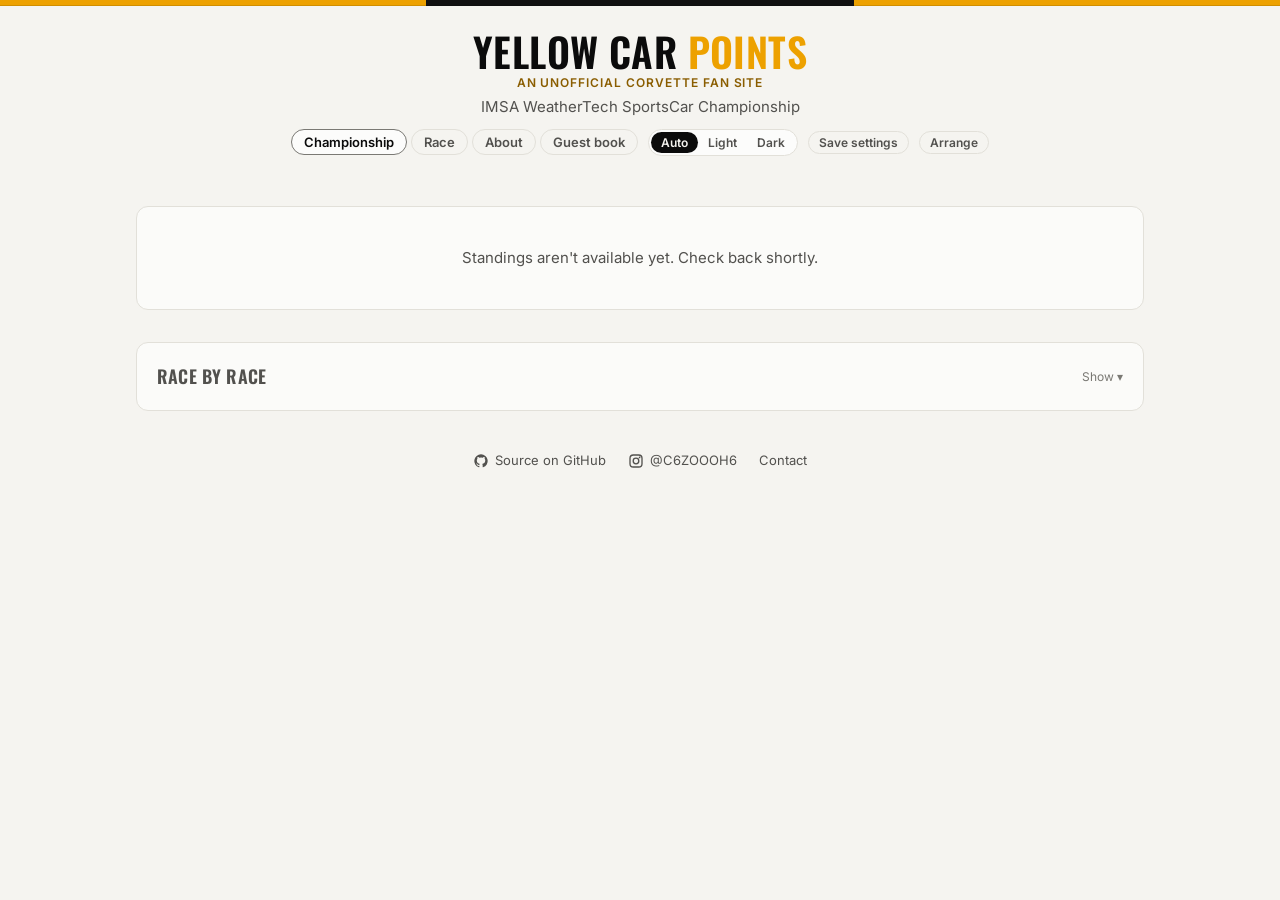
==== commit 1309ecd1: "Arrange mode: drag or arrow-move cards (within and between columns), saved per page, Copy layout cod" ====
--- a/web/index.html
+++ b/web/index.html
@@ -27,6 +27,7 @@
   <nav class="picker" id="picker" aria-label="Choose a car"></nav>
   <nav class="links" id="links" aria-label="IMSA and team links"></nav>
   <section class="cars" id="cars"></section>
+  <div class="champ-cards" data-layout="champ" data-slot="a">
   <section class="card live" id="proj-card" hidden aria-live="polite"></section>
   <section class="card" id="recap-card" hidden>
     <h2 id="recap-title">Last race</h2>
@@ -53,6 +54,7 @@
     <summary><h2 id="hist-title">Race by race</h2></summary>
     <div class="scroll"><table id="hist"></table></div>
   </details>
+  </div>
   <footer id="foot"></footer>
   <nav class="footlinks" aria-label="About this site">
     <a href="https://github.com/joe0121/yellowcarpoints" target="_blank" rel="noopener"><svg viewBox="0 0 24 24" width="16" height="16" aria-hidden="true"><path fill="currentColor" d="M12 2a10 10 0 0 0-3.2 19.5c.5.1.7-.2.7-.5v-1.7c-2.8.6-3.4-1.3-3.4-1.3-.5-1.2-1.1-1.5-1.1-1.5-.9-.6.1-.6.1-.6 1 .1 1.6 1 1.6 1 .9 1.6 2.4 1.1 3 .9.1-.7.4-1.1.6-1.4-2.2-.3-4.6-1.1-4.6-5 0-1.1.4-2 1-2.7-.1-.3-.4-1.3.1-2.7 0 0 .8-.3 2.8 1a9.6 9.6 0 0 1 5 0c1.9-1.3 2.7-1 2.7-1 .6 1.4.2 2.4.1 2.7.6.7 1 1.6 1 2.7 0 3.9-2.4 4.7-4.6 5 .4.3.7.9.7 1.9V21c0 .3.2.6.7.5A10 10 0 0 0 12 2z"/></svg>Source on GitHub</a>
--- a/web/style.css
+++ b/web/style.css
@@ -475,3 +475,33 @@
 .lookaway { margin: 2px 0 0; font-size: 13px; color: var(--text-2); }
 .picker .allow { margin: 4px 0 0; font-size: 12px; color: var(--text-3); }
 .picker .allow .linkbtn { margin: 0 0 0 6px; padding: 0; font-size: 12px; }
+.qnote { margin-top: 6px; font-size: 13px; color: var(--text-2); }
+.qnote b { color: var(--flag-yellow); }
+/* weather */
+#wx-card { order: 2; }
+.wxstrip { display: flex; gap: 4px; overflow-x: auto; padding: 6px 0 4px; scrollbar-width: thin; }
+.wxh { flex: 0 0 auto; min-width: 54px; display: flex; flex-direction: column; align-items: center; gap: 2px; padding: 6px 4px; border-radius: 8px; border: 1px solid var(--line); font-size: 12px; }
+.wxh.race { border-color: var(--accent); }
+.wxh.wet { background: color-mix(in srgb, var(--s2) 12%, transparent); }
+.wxh .wxt { color: var(--text-3); font-size: 11px; }
+.wxh .wxi { font-size: 18px; line-height: 1.1; }
+.wxh .wxr { font-size: 11px; color: var(--text-2); background: linear-gradient(to right, color-mix(in srgb, var(--s2) 35%, transparent) var(--p), transparent var(--p)); border-radius: 4px; padding: 0 4px; }
+.wxh3 { font: 600 13px Inter, sans-serif; margin: 12px 0 4px; color: var(--text-2); }
+.wxtl, .wxfits { list-style: none; margin: 0; padding: 0; font-size: 13px; }
+.wxtl li { display: grid; grid-template-columns: 58px 1fr; gap: 8px; padding: 6px 0; border-top: 1px solid var(--line); }
+.wxtl li:first-child { border-top: 0; }
+.wxtl .wxwhen { font: 600 12px Inter, sans-serif; color: var(--text-3); font-variant-numeric: tabular-nums; }
+.wxtl .wx-rain .wxwhat b:first-child { color: var(--s2); }
+.wxtl .wxstop { color: var(--accent-ink); }
+.wxfits li { padding: 3px 0; }
+/* arranging cards */
+body.arranging [data-layout] { min-height: 80px; outline: 1px dashed var(--line); outline-offset: 4px; border-radius: 12px; }
+body.arranging [data-layout] > .card { cursor: grab; }
+body.arranging .card.dragging { opacity: .45; }
+.arrange-ctl { display: flex; gap: 4px; align-items: center; justify-content: flex-end; margin: -6px -6px 8px 0; }
+.arrange-ctl .grip { margin-right: auto; color: var(--text-3); font-size: 16px; cursor: grab; }
+.arrange-ctl button, .arrange-bar button { font: 600 12px Inter, sans-serif; color: var(--text); background: var(--bg); border: 1px solid var(--line); border-radius: 8px; padding: 3px 9px; cursor: pointer; }
+.arrange-ctl button:hover, .arrange-bar button:hover { border-color: var(--accent); }
+.arrange-bar { position: fixed; left: 50%; bottom: 14px; transform: translateX(-50%); z-index: 60; display: flex; flex-wrap: wrap; align-items: center; gap: 8px 10px; padding: 10px 14px; border-radius: 12px; background: var(--surface); border: 1px solid var(--accent); box-shadow: 0 8px 30px rgb(0 0 0 / .35); font-size: 13px; max-width: calc(100vw - 24px); }
+.arrange-bar .copied { color: var(--good); font-weight: 600; }
+.champ-cards { display: flex; flex-direction: column; }
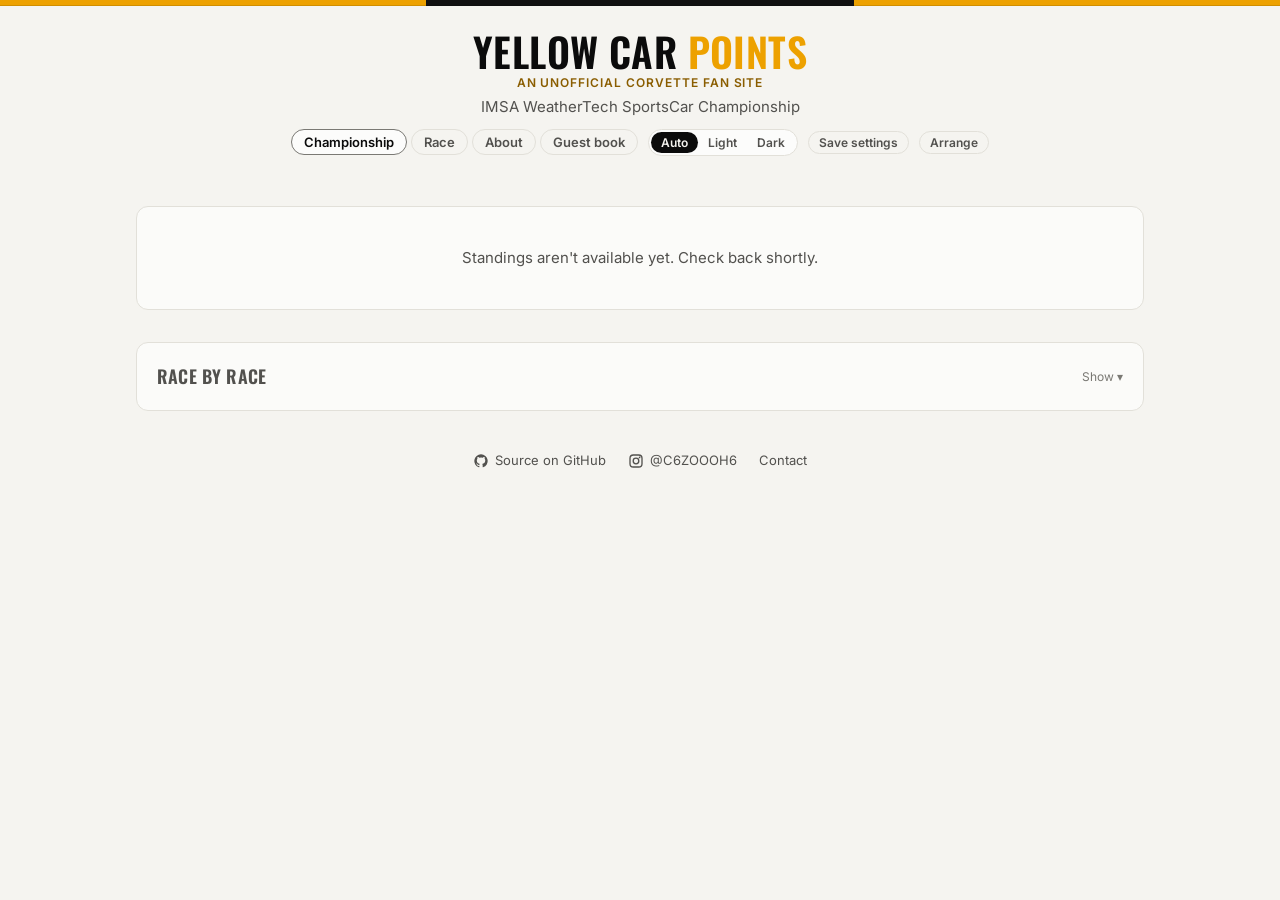
==== commit 590e31cb: "Championship: bank this weekend's qualifying points into the standings shown (re-sorted, gaps, point" ====
--- a/web/index.html
+++ b/web/index.html
@@ -89,8 +89,21 @@
 function view(sel) {
   const c = standings.classes[sel.class];
   const others = standings.cars.filter(x => x.class === sel.class && x.car !== sel.car).map(x => x.car);
-  return { ...c, class: sel.class, tracked: [sel.car, ...others],
-    season: standings.season, event: standings.event, status: standings.status, url: standings.url, updated: standings.updated };
+  return withQuali({ ...c, class: sel.class, tracked: [sel.car, ...others],
+    season: standings.season, event: standings.event, status: standings.status, url: standings.url, updated: standings.updated });
+}
+
+// Once this weekend's qualifying is done, its points are banked: add them to the standings (re-sorted,
+// gaps and who's still in it recomputed) and take them off the points still to play for. Only for the
+// round the standings don't include yet (quali.json notes which standings it was recorded against).
+function withQuali(d) {
+  const q = quali?.base_event === standings.event && d.rounds_remaining > 0 ? quali.classes?.[d.class] : null;
+  if (!q) return d;
+  const max = Math.floor(RACE_POINTS[0] / 10), left = Math.max(0, d.max_points_remaining - max);
+  const st = d.standings.map(s => ({ ...s, quali_pts: q[s.car] ? qualiPts(q[s.car]) : 0, quali_pos: q[s.car] || null }))
+    .map(s => ({ ...s, points: s.points + s.quali_pts })).sort((a, b) => b.points - a.points);
+  st.forEach((s, i) => { s.pos = i + 1; s.gap = st[0].points - s.points; s.alive = s.points + left >= st[0].points; });
+  return { ...d, standings: st, max_points_remaining: left, quali_in: true };
 }
 
 function colorFor(d) {
@@ -172,6 +185,7 @@
       <div class="drivers">${esc(t.drivers.join(" · "))}</div>
       ${weekend}
       <div class="hero"><span class="num pos">P${t.pos}</span><span class="num pts">${fmt(t.points)}<small>pts</small></span></div>
+      ${d.quali_in ? `<div class="drivers">Includes ${t.quali_pts} qualifying point${t.quali_pts === 1 ? "" : "s"}${t.quali_pos ? ` (qualified P${t.quali_pos})` : ""}: provisional until IMSA's official points.</div>` : ""}
       <div class="needs-mode" id="needs-mode"></div>
       <div id="answer"></div>
       <div class="facts">
@@ -279,7 +293,7 @@
   const running = lc ? Object.fromEntries(lc.cars.map(r => [r.car, r])) : {};
   const proj = lc ? Object.fromEntries(lc.standings.map(r => [r.car, r])) : {};
   const qmap = quali && live && quali.event === live.event ? quali.classes?.[d.class] : null;
-  const q = c => qmap && qmap[c] ? qualiPts(qmap[c]) : null;
+  const q = c => d.quali_in ? 0 : qmap && qmap[c] ? qualiPts(qmap[c]) : null;   // already in the totals once banked
   const colorOf = colorFor(d);
   const contenders = st.filter(s => s.alive || s.car === car).sort((a, b) => b.points - a.points)
     .filter((s, i) => i < 8 || s.car === car);
@@ -334,12 +348,12 @@
   if (!ans) return;
   const R = d.max_points_per_round, rr = d.rounds_remaining, final = rr <= 1;
   const nextName = (d.events.find(e => e.state === "upcoming")?.name || "the next round").replace(/ \(.*\)$/, "");
-  const myQ = q(car), qKnown = qmap != null;
+  const myQ = q(car), qKnown = d.quali_in || qmap != null;
   const myTot = p => me.points + (myQ ?? 0) + racePts(p);
   const rTot = (r, p) => r.points + (q(r.car) ?? 0) + racePts(p);
   const fc = lc?.focus?.[car] || {};
   const raceLink = lc ? ` <a class="golink" href="strategy.html#${esc(car)}">Race tab →</a>` : "";
-  let head, sub = "", lines = [], more = "";
+  let head, sub = "", lines = [], more = "", sealed = false;
   const second = st.find(s => s.car !== car);
   const others = st.filter(s => s.car !== car);
   const enemy = window.publicEnemy?.({ car, class: d.class }, { standings, entries, config });
@@ -400,7 +414,21 @@
       : mode === "clinch" ? `#${esc(car)} can clinch at ${esc(nextName)}, but only with help: it depends on where the rivals finish`
       : me.pos === 1 ? `No finish guarantees it alone: it depends on where the rivals finish` : `#${esc(car)} needs help from the cars ahead`;
     const liveNeed = lc?.worst_winning_finish?.[car];
-    if (lc && fc.champ_pos) {
+    // Sealed: the start was all it needed, and it has a lap on the board. Crown it and move on to 2nd.
+    sealed = mode !== "survive" && guaranteed >= maxFinish && (running[car]?.laps || 0) >= 1;
+    if (sealed) {
+      head = `<em>Champion.</em> #${esc(car)} took the start, so the ${esc(cls)} title is decided`;
+      const tot = s => proj[s.car]?.projected ?? s.points + (q(s.car) ?? 0);
+      const field = others.map(s => ({ ...s, now: tot(s), max: s.points + (q(s.car) ?? 0) + racePts(1), min: s.points + (q(s.car) ?? 0) + lastPts }))
+        .sort((a, b) => b.now - a.now);
+      const floor = Math.max(...field.map(s => s.min));
+      const fight = field.filter(s => s.max >= floor).slice(0, 5);
+      sub = `Now the race is for <b>2nd in the championship</b>${final ? "" : ` at ${esc(nextName)}`}. If it ended now:`;
+      lines = fight.map((s, i) => `<li style="--c:${colorOf(s.car)}"><b>#${esc(s.car)}</b>${s.car === enemy ? " " + window.enemyTag : ""} <span class="dim">${fmt(s.points)} pts${running[s.car] ? `, running P${running[s.car].class_pos}` : ""}</span>: `
+        + `${ord(i + 2)} on ${fmt(s.now)}${i ? `, ${fmt(fight[i - 1].now - s.now)} behind #${esc(fight[i - 1].car)}` : fight[1] ? `, ${fmt(s.now - fight[1].now)} clear of #${esc(fight[1].car)}` : ""}</li>`);
+      if (!lc || !Object.keys(proj).length) sub = `Now the race is for <b>2nd in the championship</b>. Points so far, with qualifying:`;
+      sub += raceLink;
+    } else if (lc && fc.champ_pos) {
       const margin = n => fmt(Math.abs(n ?? 0)), net = fc.basis === "net";
       head = fc.champ_pos === 1
         ? `<em>${final ? "Champion" : "Leads"}</em> if it ends now, ${margin(net ? fc.net_margin_behind : fc.margin_behind)} ahead of #${esc(fc.champ_behind)}`
@@ -415,7 +443,7 @@
       sub = (me.pos === 1 ? `Leads by ${fmt(me.points - second.points)} with ${fmt(left)} points left.` : `${ord(me.pos)}, ${fmt(me.gap)} behind the leader with ${fmt(left)} points left.`)
         + (final ? "" : ` ${rr} rounds to go, ${fmt(R)} points each.`);
     }
-    lines = rivals.map(r => {
+    if (!sealed) lines = rivals.map(r => {
       const w = need(r, 1);
       let safe = null, winVs = null;
       for (let rf = 1; rf <= maxFinish; rf++) { const n = need(r, rf); if (n != null && n >= maxFinish) { safe = rf; break; } }
@@ -432,14 +460,14 @@
       return `<li style="--c:${colorOf(r.car)}">${who}${text}</li>`;
     });
     const cols = Array.from({ length: Math.min(10, maxFinish) }, (_, i) => i + 1);
-    more = `<details class="more"><summary>Every finish, rival by rival</summary><div class="scroll"><table class="needs"><thead><tr><th class="l">If this rival finishes →</th>${cols.map(c => `<th>P${c}</th>`).join("")}</tr></thead><tbody>`
+    if (!sealed) more = `<details class="more"><summary>Every finish, rival by rival</summary><div class="scroll"><table class="needs"><thead><tr><th class="l">If this rival finishes →</th>${cols.map(c => `<th>P${c}</th>`).join("")}</tr></thead><tbody>`
       + rivals.map(r => `<tr style="--c:${colorOf(r.car)}"><td class="l">#${esc(r.car)} <span class="dim">${fmt(r.points)} pts</span></td>`
         + cols.map(c => { const w = need(r, c), now = running[r.car]?.class_pos === c;
           return `<td class="${now ? "nowcol" : ""}">${w == null ? "✕" : w >= maxFinish ? "any" : `P${w}`}</td>`; }).join("") + `</tr>`).join("")
       + `</tbody></table></div><p class="note">Each cell is the lowest class finish #${esc(car)} can afford${purpose || " to stay ahead of that rival"} if the rival finishes there (✕ = not even a win is enough; "any" = even last of ${maxFinish} is enough). `
       + (lc ? "Highlighted: where each rival is running now. " : "") + `</p></details>`;
   }
-  $("needs-mode").textContent = !me.alive || mode === "picture" || (me.pos === 1 && me.points - (second?.points ?? 0) > left) ? ""
+  $("needs-mode").textContent = sealed ? `The fight for 2nd · ${cls}` : !me.alive || mode === "picture" || (me.pos === 1 && me.points - (second?.points ?? 0) > left) ? ""
     : { title: `What #${car} needs to win the title`, clinch: `What #${car} needs to clinch at ${nextName}`, survive: `What #${car} needs to stay in the fight at ${nextName}` }[mode];
   const qNote = me.alive && mode !== "picture" && !qKnown ? `Qualifying points aren't in yet: the rival lines leave them out, and "whatever anyone else does" assumes each rival takes the maximum 35. ` : qKnown && mode !== "picture" ? "This weekend's qualifying points are included. " : "";
   ans.innerHTML = `<p class="answer">${head}.</p>${sub ? `<p class="verdict">${sub}</p>` : ""}`
--- a/web/style.css
+++ b/web/style.css
@@ -505,3 +505,18 @@
 .arrange-bar { position: fixed; left: 50%; bottom: 14px; transform: translateX(-50%); z-index: 60; display: flex; flex-wrap: wrap; align-items: center; gap: 8px 10px; padding: 10px 14px; border-radius: 12px; background: var(--surface); border: 1px solid var(--accent); box-shadow: 0 8px 30px rgb(0 0 0 / .35); font-size: 13px; max-width: calc(100vw - 24px); }
 .arrange-bar .copied { color: var(--good); font-weight: 600; }
 .champ-cards { display: flex; flex-direction: column; }
+/* pace analysis */
+#pa-card { order: 8; }
+#pa-drivers svg { display: block; width: 100%; height: auto; }
+#pa-drivers text { font: 11px Inter, sans-serif; fill: var(--text-3); }
+#pa-drivers text.lbl { font-weight: 600; fill: var(--text); }
+table.pacemap { border-collapse: separate; border-spacing: 2px; font-size: 11px; }
+table.pacemap th { font-weight: 600; color: var(--text-3); padding: 2px 4px; }
+table.pacemap td { text-align: center; padding: 3px 5px; border-radius: 4px; color: var(--text); font-variant-numeric: tabular-nums; min-width: 34px; }
+table.pacemap td:first-child { text-align: left; font-weight: 600; background: none; }
+table.pacemap tr.tracked td:first-child { color: var(--accent-ink); }
+table.pacemap td.pm-empty { background: var(--grid); opacity: .4; }
+.pm-key { padding: 0 6px; border-radius: 4px; font-weight: 600; }
+.pm-key.q { background: color-mix(in srgb, var(--s2) 70%, var(--grid)); }
+.pm-key.s { background: color-mix(in srgb, var(--s4) 70%, var(--grid)); }
+@media (max-width: 640px) { #ours th:nth-child(9), #ours td:nth-child(9) { display: none; } }
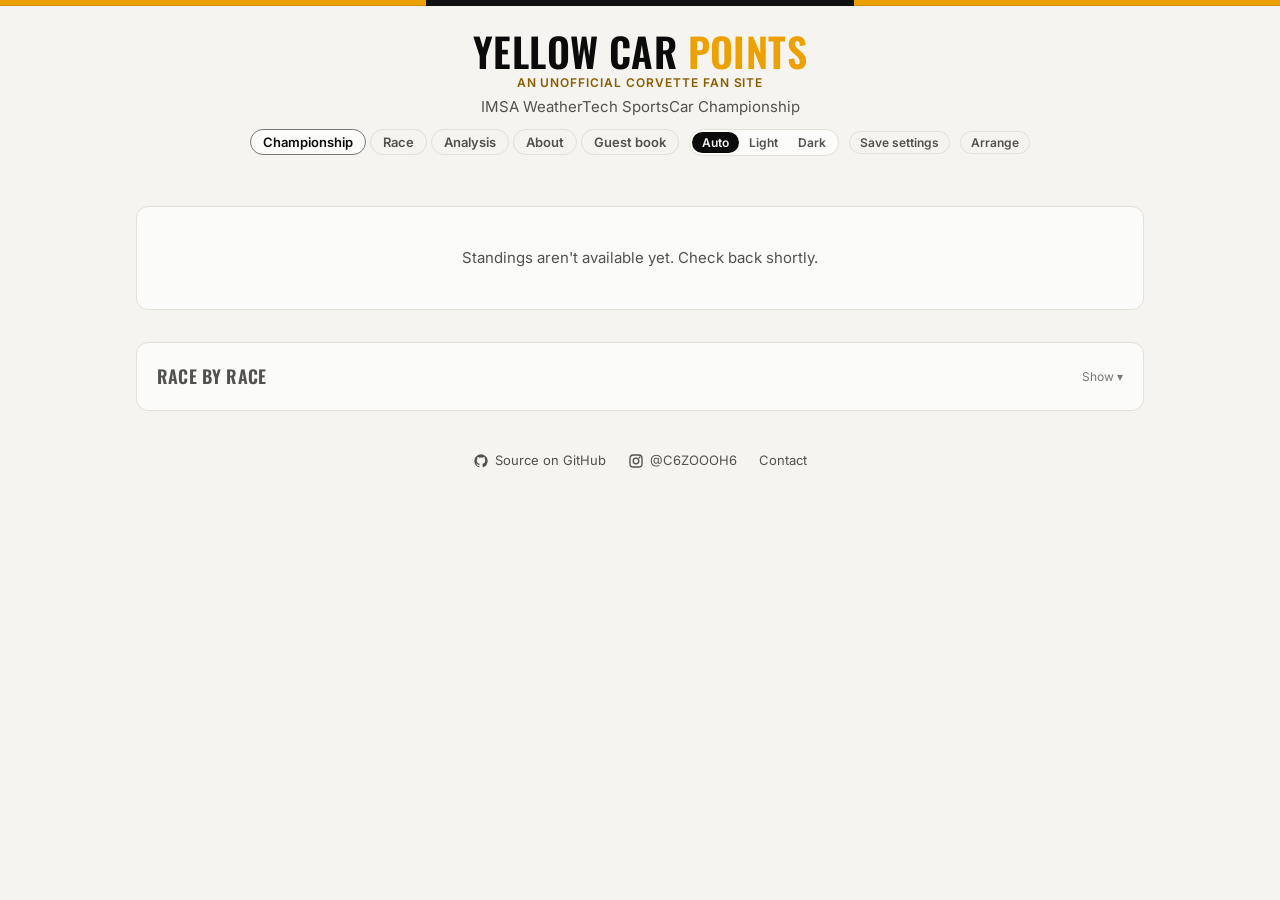
==== commit 57f7af0e: "Analysis tab + analyst service: pre-race prediction after qualifying, in-race prediction every race " ====
--- a/web/index.html
+++ b/web/index.html
@@ -20,7 +20,7 @@
       <h1>Yellow Car <span>Points</span></h1>
       <p class="tagline">An unofficial Corvette fan site</p>
       <p class="sub" id="sub">IMSA WeatherTech SportsCar Championship</p>
-      <div class="navrow"><nav class="tabs"><a href="./" aria-current="page">Championship</a><a id="to-strategy" href="strategy.html">Race</a><a href="about.html">About</a><a href="guestbook.html">Guest book</a></nav><span class="countdown" id="countdown" hidden></span></div>
+      <div class="navrow"><nav class="tabs"><a href="./" aria-current="page">Championship</a><a id="to-strategy" href="strategy.html">Race</a><a id="to-analysis" href="analysis.html">Analysis</a><a href="about.html">About</a><a href="guestbook.html">Guest book</a></nav><span class="countdown" id="countdown" hidden></span></div>
     </div>
     <div class="meta" id="meta"></div>
   </header>
--- a/web/style.css
+++ b/web/style.css
@@ -520,3 +520,41 @@
 .pm-key.q { background: color-mix(in srgb, var(--s2) 70%, var(--grid)); }
 .pm-key.s { background: color-mix(in srgb, var(--s4) 70%, var(--grid)); }
 @media (max-width: 640px) { #ours th:nth-child(9), #ours td:nth-child(9) { display: none; } }
+
+/* Race prediction */
+table.predtab { border-collapse: collapse; width: 100%; font-size: 13px; font-variant-numeric: tabular-nums; }
+table.predtab th { font-size: 11px; color: var(--text-3); font-weight: 600; padding: 4px 6px; text-align: right; white-space: nowrap; }
+table.predtab td { padding: 5px 6px; border-top: 1px solid var(--line); text-align: right; white-space: nowrap; }
+table.predtab .l { text-align: left; }
+table.predtab td:first-child { font-weight: 600; text-align: left; }
+table.predtab td.dim { max-width: 180px; overflow: hidden; text-overflow: ellipsis; }
+table.predtab tr.me td { background: var(--row-hl); }
+table.predtab tr.me td:first-child, table.predtab tr.tracked td:first-child { color: var(--accent-ink); }
+.pstrip { display: inline-flex; gap: 1px; vertical-align: middle; }
+.pstrip i { display: block; width: 9px; height: 14px; border-radius: 2px; background: var(--accent); }
+ul.oddsbars { list-style: none; padding: 0; margin: 4px 0 8px; display: grid; gap: 6px; }
+ul.oddsbars li { display: grid; grid-template-columns: 48px 1fr 52px; gap: 8px; align-items: center; font-size: 13px; font-variant-numeric: tabular-nums; }
+ul.oddsbars li span:last-child { text-align: right; }
+ul.oddsbars .bar { height: 10px; background: var(--grid); border-radius: 4px; overflow: hidden; }
+ul.oddsbars .bar i { display: block; height: 100%; background: var(--text-3); border-radius: 4px; }
+ul.oddsbars li.me .bar i { background: var(--accent); }
+ul.oddsbars li.me b { color: var(--accent-ink); }
+
+/* Caution history */
+.cauhours { display: grid; grid-template-columns: repeat(10, 1fr); gap: 4px; align-items: end; }
+.cauhours div { display: grid; grid-template-rows: auto 56px auto; row-gap: 2px; text-align: center; font-size: 11px; color: var(--text-3); font-variant-numeric: tabular-nums; }
+.cauhours .bar { height: 56px; display: flex; align-items: flex-end; background: var(--grid); border-radius: 4px; overflow: hidden; }
+.cauhours .bar i { display: block; width: 100%; background: var(--flag-yellow); border-radius: 4px 4px 0 0; }
+.cauhours .now { color: var(--text); font-weight: 600; }
+.cauhours .now .bar { outline: 2px solid var(--text); outline-offset: 1px; }
+table.cauheat { width: auto; border-collapse: separate; border-spacing: 1px; font-size: 10px; }
+table.cauheat th { color: var(--text-3); font-weight: 600; padding: 0 4px; text-align: right; white-space: nowrap; }
+table.cauheat thead th { position: relative; padding: 0; height: 14px; }
+table.cauheat thead th span { position: absolute; left: 0; bottom: 1px; font-weight: 600; }
+table.cauheat td { width: 9px; min-width: 9px; height: 14px; border-radius: 2px; padding: 0; }
+table.cauheat td.off { background: none; }
+table.cauheat td.now { outline: 2px solid var(--text); outline-offset: -1px; }
+table.cauheat tr.often th { color: var(--text); }
+table.cauheat tr.often td { height: 18px; }
+.cauhours div > span { display: block; }
+.cauhours .h { margin-top: 3px; }
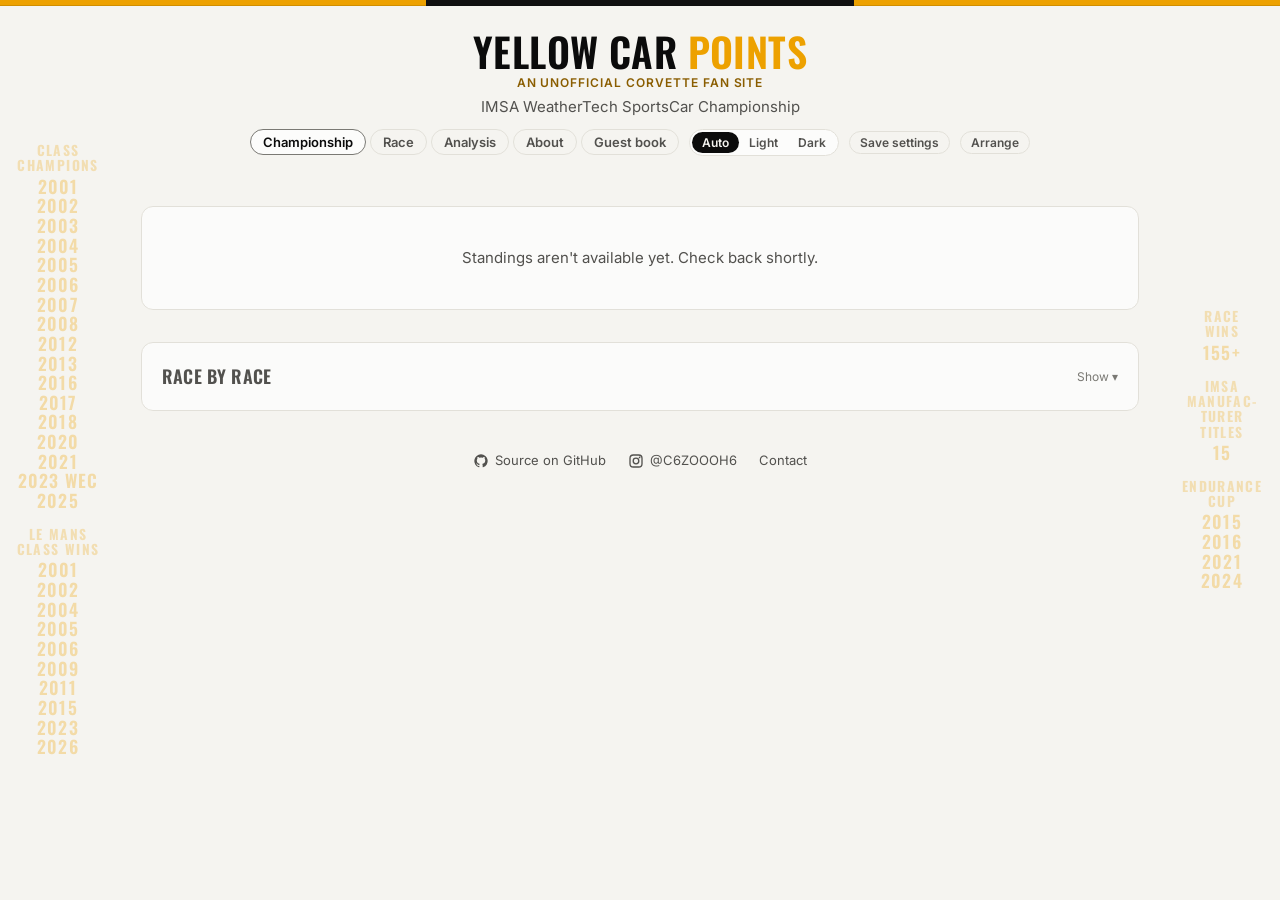
==== commit ceed086f: "Championship page: full width on desktop (like Race/Analysis), leaving the honours margins Co-Author" ====
--- a/web/index.html
+++ b/web/index.html
@@ -13,7 +13,7 @@
 <script src="account.js"></script>
 <script src="track.js"></script>
 </head>
-<body>
+<body class="wide">
 <main>
   <header>
     <div>
--- a/web/style.css
+++ b/web/style.css
@@ -332,8 +332,9 @@
 /* ---- Race tab layout: one column on phones and laptops, two on wide screens ---- */
 .race-grid { display: flex; flex-direction: column; }
 .race-grid .col { display: contents; }
-#ours-card { order: 1; } #watch-card { order: 2; } #feed-card { order: 3; } #timing-card { order: 4; } #drivers-card { order: 5; }
-#cars-card { order: 6; } #builder-card { order: 7; } #pace-card { order: 8; }
+/* Phone (one column): the default order, by time horizon. A saved Arrange layout overrides it. */
+#ours-card { order: 1; } #feed-card { order: 2; } #pn-card { order: 3; } #cars-card { order: 4; } #fin-card { order: 5; } #drivers-card { order: 6; } #rc-card { order: 7; }
+#wx-card { order: 8; } #timing-card { order: 9; } #builder-card { order: 10; } #pa-card { order: 11; } #sector-card { order: 12; } #map-card { order: 13; } #watch-card { order: 14; }
 .video { position: relative; aspect-ratio: 16 / 9; border-radius: 8px; overflow: hidden; background: #000; margin-top: 8px; }
 .video iframe { position: absolute; inset: 0; width: 100%; height: 100%; border: 0; }
 .wlabel { margin-top: 6px; }
@@ -428,7 +429,6 @@
 .sessionbar .ttg::before { content: "· "; color: var(--text-3); }
 .dev-badge { position: fixed; top: 10px; left: 10px; z-index: 50; font: 700 12px Inter, sans-serif; letter-spacing: .08em; padding: 3px 10px; border-radius: 6px; background: #d03b3b; color: #fff; }
 /* race control */
-#rc-card { order: 3; } #feed-card { order: 3; }
 .rclist { list-style: none; margin: 6px 0 0; padding: 0; font-size: 13px; max-height: 520px; overflow-y: auto; }
 .rclist li { display: grid; grid-template-columns: 62px 92px 1fr; gap: 8px; align-items: baseline; padding: 5px 0 5px 6px; border-top: 1px solid var(--line); border-left: 3px solid transparent; }
 .rclist li:first-child { border-top: 0; }
@@ -453,7 +453,6 @@
 :root[data-theme="dark"] .track-bg { opacity: .10; }
 @media (prefers-color-scheme: dark) { :root:not([data-theme="light"]) .track-bg { opacity: .10; } }
 /* track map */
-#map-card { order: 2; }
 .trackmap { display: block; width: 100%; max-height: 520px; margin-top: 6px; }
 .trackmap .map-track { fill: none; stroke: var(--line); stroke-width: 26; stroke-linejoin: round; }
 .trackmap .sf { fill: var(--text-3); }
@@ -478,7 +477,6 @@
 .qnote { margin-top: 6px; font-size: 13px; color: var(--text-2); }
 .qnote b { color: var(--flag-yellow); }
 /* weather */
-#wx-card { order: 2; }
 .wxstrip { display: flex; gap: 4px; overflow-x: auto; padding: 6px 0 4px; scrollbar-width: thin; }
 .wxh { flex: 0 0 auto; min-width: 54px; display: flex; flex-direction: column; align-items: center; gap: 2px; padding: 6px 4px; border-radius: 8px; border: 1px solid var(--line); font-size: 12px; }
 .wxh.race { border-color: var(--accent); }
@@ -506,7 +504,6 @@
 .arrange-bar .copied { color: var(--good); font-weight: 600; }
 .champ-cards { display: flex; flex-direction: column; }
 /* pace analysis */
-#pa-card { order: 8; }
 #pa-drivers svg { display: block; width: 100%; height: auto; }
 #pa-drivers text { font: 11px Inter, sans-serif; fill: var(--text-3); }
 #pa-drivers text.lbl { font-weight: 600; fill: var(--text); }
@@ -558,3 +555,57 @@
 table.cauheat tr.often td { height: 18px; }
 .cauhours div > span { display: block; }
 .cauhours .h { margin-top: 3px; }
+
+/* Pit wall strip: the selected car at a glance (Race tab, above the cards) */
+.pitwall { background: var(--surface); border: 1px solid var(--line); border-left: 4px solid var(--accent); border-radius: 12px; padding: 10px 14px; margin-bottom: 16px; }
+.pwgrid { display: grid; grid-template-columns: repeat(7, minmax(0, 1fr)); gap: 6px 14px; }
+.pwt { display: flex; flex-direction: column; min-width: 0; }
+.pwt .k { font-size: 11px; font-weight: 600; color: var(--text-3); text-transform: uppercase; letter-spacing: .04em; }
+.pwt b { font-family: Oswald, sans-serif; font-weight: 500; font-size: 22px; line-height: 1.15; color: var(--text); white-space: nowrap; overflow: hidden; text-overflow: ellipsis; }
+.pwt.big b { font-size: 30px; color: var(--accent-ink); }
+.pwt .s { font-size: 12px; color: var(--text-2); }
+.pwt.warn b, .pwt.warn .s { color: var(--critical); }
+.pwline { margin: 8px 0 0; padding-top: 8px; border-top: 1px solid var(--line); font-size: 14px; color: var(--text); }
+@media (max-width: 1100px) { .pwgrid { grid-template-columns: repeat(4, minmax(0, 1fr)); } }
+@media (max-width: 560px) { .pwgrid { grid-template-columns: repeat(2, minmax(0, 1fr)); } .pwt.big { grid-column: span 2; } }
+
+/* If we pit now */
+.pnrow { padding: 8px 0; border-top: 1px solid var(--line); }
+.pnrow:first-child { border-top: 0; }
+.pnhead { display: flex; flex-wrap: wrap; gap: 4px 12px; align-items: baseline; font-size: 13px; }
+.pnpos { font-family: Oswald, sans-serif; font-size: 20px; color: var(--accent-ink); }
+.pnaround { display: flex; flex-wrap: wrap; gap: 6px 14px; margin-top: 6px; font-size: 13px; align-items: baseline; }
+.pncar { font-weight: 600; }
+.pnme { font-weight: 700; color: var(--on-accent); background: var(--accent); border-radius: 6px; padding: 1px 8px; }
+.pncaution { margin: 8px 0 0; padding-top: 8px; border-top: 1px solid var(--line); font-size: 13px; }
+
+/* To the flag; drive-time risk */
+.tag.est { font-size: 10px; font-weight: 600; color: var(--text-3); border: 1px solid var(--line); border-radius: 4px; padding: 0 4px; }
+.dwarn { color: var(--critical); font-weight: 600; }
+.dbar.risk-plan i { background: var(--flag-yellow); }
+.dbar.risk-urgent i, .dbar.risk-impossible i { background: var(--critical); }
+.dlist .d6 { flex-basis: 100%; font-size: 11px; }
+
+/* Race tab views: Fan / Strategy */
+.modebar { display: flex; flex-wrap: wrap; gap: 6px 12px; align-items: center; justify-content: center; margin: 0 0 10px; font-size: 13px; }
+.race-grid section.card.mode-off { display: none !important; }
+body.mode-fan #pw { display: none !important; }
+body.mode-fan .sv-wide { display: none !important; }
+.sgwx { font-size: 10px; fill: var(--text-2); }
+#sg-chart .tip { min-width: 150px; }
+
+/* Corvette Racing's honours down the page margins: stacked columns, one year per line, as faint as
+   the track outline. */
+.honours { position: fixed; top: 0; bottom: 0; width: 116px; z-index: -1; pointer-events: none; display: flex; flex-direction: column;
+  justify-content: center; gap: clamp(8px, 1.8vh, 20px); text-align: center; color: var(--accent); opacity: .3;
+  font: 600 clamp(12px, 1.95vh, 21px) / 1.12 Oswald, Impact, sans-serif; letter-spacing: .06em; text-transform: uppercase; }
+.honours .hb { display: flex; flex-direction: column; }
+.honours b { font-size: .78em; font-weight: 700; letter-spacing: .1em; margin-bottom: 3px; opacity: .85; }
+.honours-l { left: 0; }
+.honours-r { right: 0; }
+:root[data-theme="dark"] .honours { opacity: .38; }
+@media (prefers-color-scheme: dark) { :root:not([data-theme="light"]) .honours { opacity: .38; } }
+@media (max-width: 1000px) { .honours { display: none; } }
+/* Room for them beside the wide Race page */
+@media (min-width: 1001px) { body.race main, body.wide main { max-width: min(1760px, calc(100vw - 250px)); } }
+@media (max-width: 1000px) { body.wide main { max-width: min(1040px, 96vw); } }
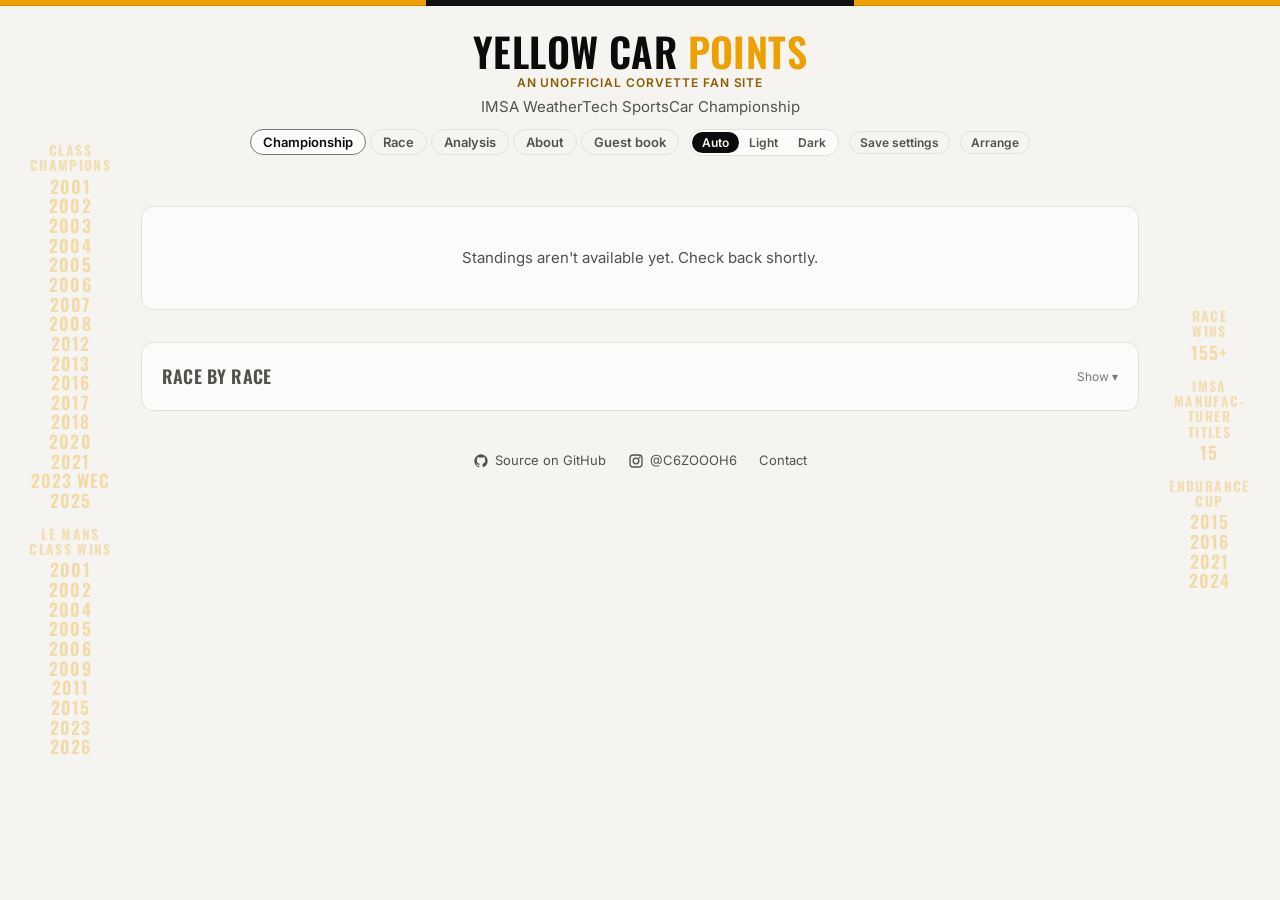
==== commit 4fd48c52: "Championship page: Manufacturers' championship and Michelin Endurance Cup; season-over wording - app" ====
--- a/web/index.html
+++ b/web/index.html
@@ -41,6 +41,18 @@
     <div class="legend" id="fight-legend"></div>
     <div class="chart" id="fight-chart"><div class="tip"></div></div>
   </section>
+  <section class="card" id="mfr-card" hidden>
+    <h2 id="mfr-title">Manufacturers' championship</h2>
+    <p class="live-sub" id="mfr-sub"></p>
+    <div class="scroll"><table class="predtab titletab" id="mfr"></table></div>
+    <p class="note" id="mfr-note"></p>
+  </section>
+  <section class="card" id="mec-card" hidden>
+    <h2 id="mec-title">Michelin Endurance Cup</h2>
+    <p class="live-sub" id="mec-sub"></p>
+    <div class="mecgrid"><div class="scroll"><table class="predtab titletab" id="mec-teams"></table></div><div class="scroll"><table class="predtab titletab" id="mec-mfr"></table></div></div>
+    <p class="note" id="mec-note"></p>
+  </section>
   <section class="card" id="table-card" hidden>
     <h2 id="table-title">Standings</h2>
     <div class="scroll"><table id="table"></table></div>
@@ -77,7 +89,7 @@
 const store = { get(k) { try { return localStorage.getItem(k); } catch (e) { return null; } },
                 set(k, v) { try { localStorage.setItem(k, v); } catch (e) {} } };
 
-let standings = null, live = null, hist = null, entries = null, config;
+let standings = null, live = null, hist = null, entries = null, config, titlesData = null;
 
 // The selected car comes from the URL (#13), then the last choice, then the first configured car.
 function selected() {
@@ -89,7 +101,9 @@
 function view(sel) {
   const c = standings.classes[sel.class];
   const others = standings.cars.filter(x => x.class === sel.class && x.car !== sel.car).map(x => x.car);
-  return withQuali({ ...c, class: sel.class, tracked: [sel.car, ...others],
+  // Season over: every round done (the last race's points are in, provisional or official).
+  const over = c.rounds_remaining === 0 && !c.events.some(e => e.state === "upcoming");
+  return withQuali({ ...c, over, class: sel.class, tracked: [sel.car, ...others],
     season: standings.season, event: standings.event, status: standings.status, url: standings.url, updated: standings.updated });
 }
 
@@ -118,7 +132,7 @@
 }
 
 async function load() {
-  [standings, hist, entries, config] = await Promise.all(["standings", "history", "entries", "config"].map(n => getJSON(`data/${n}.json`)));
+  [standings, hist, entries, config, titlesData] = await Promise.all(["standings", "history", "entries", "config", "titles"].map(n => getJSON(`data/${n}.json`)));
   if (!standings || !standings.classes) {
     $("cars").innerHTML = `<div class="card err">Standings aren't available yet. Check back shortly.</div>`;
     return;
@@ -140,6 +154,7 @@
   render(d);
   renderHistory(sel, d);
   renderTitle(d);
+  renderTitles(d);
   renderProjection(d);
   renderRecap(d);
 }
@@ -177,7 +192,8 @@
     const left = d.max_points_remaining;
     // The headline answer (what it needs) is filled in by renderTitle.
     const lead = t.pos === 1 && behind ? t.points - behind.points : 0;
-    const [status, color] = t.pos === 1 && lead > left ? ["Champions", "var(--good)"] : t.pos === 1 ? ["Leading", "var(--accent-ink)"]
+    const [status, color] = d.over ? (t.pos === 1 ? [`${d.season} Champions`, "var(--good)"] : [`Finished ${ord(t.pos)}`, "var(--text-2)"])
+      : t.pos === 1 && lead > left ? ["Champions", "var(--good)"] : t.pos === 1 ? ["Leading", "var(--accent-ink)"]
       : t.alive ? ["In contention", "var(--accent-ink)"] : ["Out of title contention", "var(--text-3)"];
     const best = Math.max(...t.rounds.map(roundPts));
     $("cars").innerHTML = `<article class="card car" style="--c:${colorOf(car)}">
@@ -298,7 +314,7 @@
   const contenders = st.filter(s => s.alive || s.car === car).sort((a, b) => b.points - a.points)
     .filter((s, i) => i < 8 || s.car === car);
   // Clinch line: one point more than the best total anyone but the leader could still reach.
-  const clinch = st.length > 1 ? Math.max(...st.slice(1).map(s => s.points + left)) + 1 : null;
+  const clinch = !d.over && st.length > 1 ? Math.max(...st.slice(1).map(s => s.points + left)) + 1 : null;
 
   // Chart: points now (bar), the most each can still reach (dashed), points if the race ended now (diamond).
   const el = $("fight-chart");
@@ -315,7 +331,7 @@
     g += `<line x1="${x(v)}" x2="${x(v)}" y1="${m.t - 4}" y2="${H - m.b}" stroke="var(--grid)"/><text x="${x(v)}" y="${H - 6}" text-anchor="middle">${fmt(v)}</text>`;
   const leaderPts = contenders[0].points;
   g += `<line x1="${x(leaderPts)}" x2="${x(leaderPts)}" y1="${m.t - 8}" y2="${H - m.b}" stroke="var(--text-3)" stroke-dasharray="2 3"/>`
-    + `<text x="${x(leaderPts)}" y="${m.t - 12}" text-anchor="middle">leader now</text>`;
+    + `<text x="${x(leaderPts)}" y="${m.t - 12}" text-anchor="middle">${d.over ? "champion" : "leader now"}</text>`;
   if (clinch) g += `<line x1="${x(clinch)}" x2="${x(clinch)}" y1="${m.t - 8}" y2="${H - m.b}" stroke="var(--accent)" stroke-width="2.5"/>`
     + `<text class="lbl" x="${x(clinch) - 4}" y="${m.t - 12}" text-anchor="end">clinch ${fmt(clinch)}</text>`;
   contenders.forEach((s, i) => {
@@ -330,14 +346,36 @@
     g += `<text x="${W - m.r + 8}" y="${y + 4}"${mine ? ' class="lbl"' : ""}>${note}</text>`;
   });
   el.insertAdjacentHTML("afterbegin", `<svg viewBox="0 0 ${W} ${H}" role="img" aria-label="Cars still in contention for the ${esc(cls)} title">${g}</svg>`);
-  $("fight-legend").innerHTML = `<span style="--c:var(--text-2)">bar: points now</span><span style="--c:var(--text-3)">dashed: the most it can still reach (${fmt(left)} available)</span>`
+  $("fight-legend").innerHTML = d.over ? `<span style="--c:var(--text-2)">bar: final points${d.status === "Official" ? "" : " (provisional)"}</span>` : `<span style="--c:var(--text-2)">bar: points now</span><span style="--c:var(--text-3)">dashed: the most it can still reach (${fmt(left)} available)</span>`
     + (clinch ? `<span style="--c:var(--accent)">clinch line: a total no rival can reach (${fmt(clinch)})</span>` : "")
     + (lc ? `<span class="sw">◆ points if the race ended now</span>` : "");
   const alive = st.filter(s => s.alive).length;
+  const certNote = d.status === "Official" ? "These are IMSA's official points." : "The title is decided on track; the points stay provisional until IMSA certifies the results, so a penalty or appeal could still change them.";
+  if (d.over) {
+    const champ = st[0], runner = st[1];
+    $("fight-title").textContent = `Final standings · ${cls}`;
+    $("fight-sub").innerHTML = `The ${d.season} season is over. <b>#${esc(champ.car)} ${esc(champ.team)}</b> won the ${esc(cls)} title on ${fmt(champ.points)} points${runner ? `, ${fmt(champ.points - runner.points)} clear of #${esc(runner.car)}` : ""}. ${certNote}`;
+  } else {
   $("fight-title").textContent = `${d.rounds_remaining > 1 ? "Championship picture" : "Still in contention"} · ${cls}`;
   $("fight-sub").innerHTML = `${alive} car${alive === 1 ? " is" : "s are"} still mathematically in the title fight with ${fmt(left)} points left`
     + (d.rounds_remaining === 1 ? " (one race: up to 350 for the win plus up to 35 for qualifying)." : ` over ${d.rounds_remaining} rounds.`)
     + (lc ? ` Live from the race, ${esc((live.remaining || "").replace(/^00:/, ""))} to go.` : "");
+  }
+
+  // Season over: say how it ended, no scenarios.
+  if (d.over && $("answer")) {
+    const champ = st[0], above = st.find(s => s.pos === me.pos - 1), below = st.find(s => s.pos === me.pos + 1);
+    $("needs-mode").textContent = `${d.season} season · final`;
+    const head = me.pos === 1 ? `<em>Champions.</em> #${esc(car)} ${esc(me.team)} win the ${d.season} ${esc(cls)} title`
+      : `Season over: #${esc(car)} finishes ${ord(me.pos)} in the ${esc(cls)} championship`;
+    const sub = me.pos === 1
+      ? `${fmt(me.points)} points, ${below ? `${fmt(me.points - below.points)} clear of #${esc(below.car)} ${esc(below.team)}` : ""}.`
+      : `${fmt(me.points)} points: ${fmt(champ.points - me.points)} behind champion #${esc(champ.car)} ${esc(champ.team)}`
+        + (above && above.pos !== 1 ? `, ${fmt(above.points - me.points)} behind #${esc(above.car)} for ${ord(above.pos)}` : "")
+        + (below ? `, ${fmt(me.points - below.points)} clear of #${esc(below.car)}` : "") + ".";
+    $("answer").innerHTML = `<p class="answer">${head}.</p><p class="verdict">${sub}</p><p class="note">${certNote}</p>`;
+    return;
+  }
 
   // What the selected car needs. Which question that is depends on where the season stands:
   //   final round          -> what wins the title (rival by rival)
@@ -475,6 +513,54 @@
     + `<p class="note">${qNote}Ties and penalties aren't modelled.</p>`;
 }
 
+
+// --- Manufacturers' championship and the Michelin Endurance Cup (data/titles.json) ------------------
+// The selected car's make, from the entry list ("Chevrolet Corvette Z06 GT3.R" -> Chevrolet).
+function makeOfCar(car, names) {
+  const v = (entries?.cars?.[car]?.vehicle || live?.classes?.[selected()?.class]?.cars?.find(r => r.car === car)?.vehicle || "").toLowerCase();
+  if (/corvette/.test(v)) return "Chevrolet";
+  return names.find(n => v.startsWith(n.toLowerCase().split(" ")[0])) || null;
+}
+function titleTable(rows, kind, mine, decided) {
+  const lead = rows[0]?.points ?? 0, tie = rows.length > 1 && rows[0].points === rows[1].points;
+  return `<thead><tr><th>Pos</th><th class="l">${kind === "teams" ? "Car · team" : "Manufacturer"}</th><th>Points</th><th>Gap</th></tr></thead><tbody>`
+    + rows.map(r => { const me = kind === "teams" ? r.car === mine : r.make === mine;
+      return `<tr class="${me ? "me" : ""}"><td>${r.pos}${r.pos === 1 && decided ? " 🏆" : ""}</td><td class="l">${kind === "teams" ? `<b>#${esc(r.car)}</b> <span class="dim">${esc(r.team)}</span>` : esc(r.make)}</td>`
+        + `<td>${fmt(r.points)}</td><td class="dim">${r.pos === 1 ? "—" : `−${fmt(lead - r.points)}`}</td></tr>`; }).join("")
+    + `</tbody>` + (tie ? `<caption class="note">Tied on points at the top: IMSA's tiebreak puts ${esc(kind === "teams" ? "#" + rows[0].car : rows[0].make)} first.</caption>` : "");
+}
+function renderTitles(d) {
+  const T = titlesData?.season === d.season ? titlesData : null, cls = CLASS_NAMES[d.class] || d.class, car = d.tracked[0];
+  const status = s => s === "Official" ? "official" : "provisional until IMSA certifies the results";
+  // Manufacturers (no manufacturers' title in LMP2).
+  const M = T?.manufacturers?.[d.class];
+  $("mfr-card").hidden = !M;
+  if (M) {
+    const mine = makeOfCar(car, M.standings.map(r => r.make)), first = M.standings[0], second = M.standings[1];
+    $("mfr-title").textContent = `Manufacturers' championship · ${cls}`;
+    $("mfr-sub").innerHTML = d.over
+      ? `<b>${esc(first.make)}</b> win${/s$/.test(first.make) ? "" : "s"} the ${d.season} ${esc(cls)} manufacturers' title${second ? `, ${fmt(first.points - second.points)} points clear of ${esc(second.make)}` : ""}.`
+      : `${esc(first.make)} lead${second ? ` by ${fmt(first.points - second.points)} from ${esc(second.make)}` : ""}, after ${esc(M.events_done.at(-1) || M.event)}.`;
+    $("mfr").innerHTML = titleTable(M.standings, "manufacturers", mine, d.over);
+    $("mfr-note").textContent = `Each manufacturer scores with its best-placed car per race (plus qualifying). From IMSA's points via Al Kamel after ${M.event}, ${status(M.status)}.`;
+  }
+  // Michelin Endurance Cup: points at set checkpoints in the endurance races (e.g. every 4 hours at Petit Le Mans, and the finish).
+  const E = T?.endurance?.[d.class];
+  $("mec-card").hidden = !E?.teams;
+  if (E?.teams) {
+    const done = E.teams.events_done.length, total = E.teams.events.length, decided = done >= total;
+    const teams = E.teams.standings, mfr = E.manufacturers?.standings || [];
+    const mine = makeOfCar(car, mfr.map(r => r.make)), meRow = teams.find(r => r.car === car);
+    $("mec-title").textContent = `Michelin Endurance Cup · ${cls}`;
+    $("mec-sub").innerHTML = (decided ? `All ${total} endurance rounds done: <b>#${esc(teams[0].car)} ${esc(teams[0].team)}</b> wins the teams' cup${teams[0].points === teams[1]?.points ? " on the tiebreak" : ""}` + (mfr[0] ? `, <b>${esc(mfr[0].make)}</b> the manufacturers'${mfr[0].points === mfr[1]?.points ? " (tied on points, ahead on the tiebreak)" : ""}.` : ".")
+      : `${done} of ${total} endurance rounds done (${E.teams.events.map(esc).join(", ")}).`)
+      + (meRow ? ` #${esc(car)}: ${ord(meRow.pos)} on ${fmt(meRow.points)}.` : "");
+    $("mec-teams").innerHTML = titleTable(teams, "teams", car, decided);
+    $("mec-mfr").innerHTML = mfr.length ? titleTable(mfr, "manufacturers", mine, decided) : "";
+    $("mec-note").textContent = `The Endurance Cup is its own championship within the season: points at set checkpoints in the endurance races (${E.teams.events.map(esc).join(", ")}), not the race result alone. From IMSA's points via Al Kamel after ${E.event}, ${status(E.status)}.`;
+  }
+}
+
 // Live championship projection during the race.
 function renderProjection(d) {
   const c = raceLive(d.class), el = $("proj-card");
--- a/web/style.css
+++ b/web/style.css
@@ -596,7 +596,10 @@
 
 /* Corvette Racing's honours down the page margins: stacked columns, one year per line, as faint as
    the track outline. */
-.honours { position: fixed; top: 0; bottom: 0; width: 116px; z-index: -1; pointer-events: none; display: flex; flex-direction: column;
+/* Content width per page (main's max-width), so each column can fill exactly the gap beside it. */
+body { --mainw: min(1040px, 100vw); }
+@media (min-width: 1001px) { body.race, body.wide { --mainw: min(1760px, calc(100vw - 250px)); } }
+.honours { position: fixed; top: 0; bottom: 0; width: calc((100vw - var(--mainw)) / 2 + 16px); z-index: -1; pointer-events: none; display: flex; flex-direction: column;
   justify-content: center; gap: clamp(8px, 1.8vh, 20px); text-align: center; color: var(--accent); opacity: .3;
   font: 600 clamp(12px, 1.95vh, 21px) / 1.12 Oswald, Impact, sans-serif; letter-spacing: .06em; text-transform: uppercase; }
 .honours .hb { display: flex; flex-direction: column; }
@@ -609,3 +612,22 @@
 /* Room for them beside the wide Race page */
 @media (min-width: 1001px) { body.race main, body.wide main { max-width: min(1760px, calc(100vw - 250px)); } }
 @media (max-width: 1000px) { body.wide main { max-width: min(1040px, 96vw); } }
+.wxrain { color: var(--text); }
+.lslap { color: var(--text); font-weight: 600; }
+
+/* Radar in the Weather card */
+.wxradar { margin: 6px 0 10px; }
+.rdmap { position: relative; overflow: hidden; border-radius: 10px; background: var(--bg); border: 1px solid var(--line); max-width: 100%; }
+.rdframes img { position: absolute; image-rendering: auto; opacity: .9; }
+.rdmap svg { position: absolute; inset: 0; width: 100%; height: 100%; }
+.rdl { font-size: 11px; fill: var(--text-2); }
+.rdtrack { fill: var(--text); font-weight: 600; }
+.rdtime { position: absolute; right: 8px; bottom: 6px; font-size: 11px; color: var(--text-2); background: color-mix(in srgb, var(--bg) 70%, transparent); padding: 1px 6px; border-radius: 6px; }
+.wstreams { flex-wrap: wrap; margin: 2px 0 8px; border-radius: 12px; }
+.tyre { font-size: 10px; font-weight: 700; border-radius: 4px; padding: 0 4px; margin-left: 4px; border: 1px solid var(--line); color: var(--text-2); }
+.tyre-wet { color: var(--s2); border-color: var(--s2); }
+.tyre-slick { color: var(--text); border-color: var(--text-3); }
+.titlenote { font-size: 11px; margin-left: 6px; }
+.mecgrid { display: grid; grid-template-columns: minmax(0, 3fr) minmax(0, 2fr); gap: 16px; align-items: start; }
+@media (max-width: 760px) { .mecgrid { grid-template-columns: 1fr; } }
+table.titletab caption { caption-side: bottom; text-align: left; padding-top: 6px; }
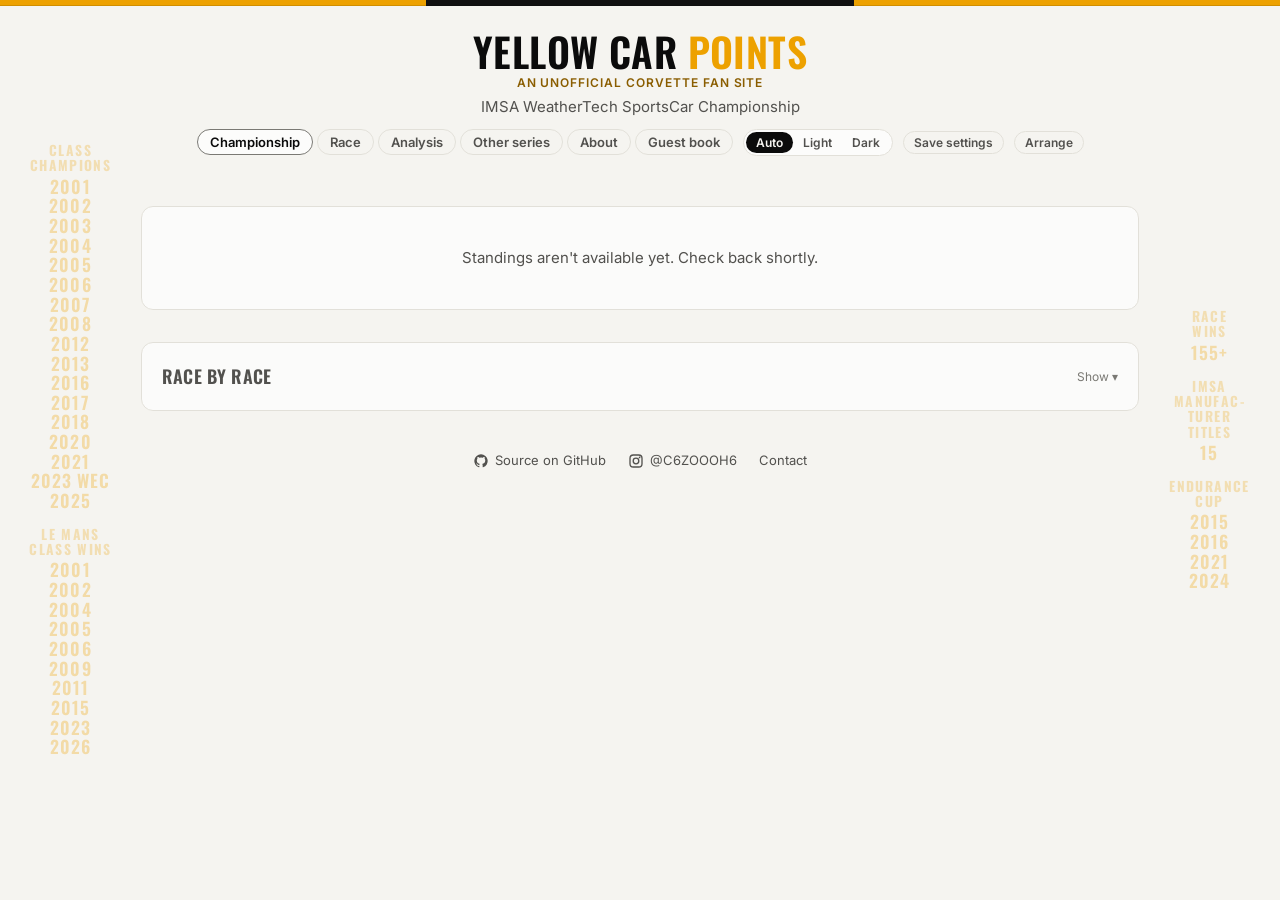
==== commit edec6175: "Other series page: WEC/ELMS/Asian LMS Corvette results, unofficial points, pace - openwec.py: unoffi" ====
--- a/web/index.html
+++ b/web/index.html
@@ -20,7 +20,7 @@
       <h1>Yellow Car <span>Points</span></h1>
       <p class="tagline">An unofficial Corvette fan site</p>
       <p class="sub" id="sub">IMSA WeatherTech SportsCar Championship</p>
-      <div class="navrow"><nav class="tabs"><a href="./" aria-current="page">Championship</a><a id="to-strategy" href="strategy.html">Race</a><a id="to-analysis" href="analysis.html">Analysis</a><a href="about.html">About</a><a href="guestbook.html">Guest book</a></nav><span class="countdown" id="countdown" hidden></span></div>
+      <div class="navrow"><nav class="tabs"><a href="./" aria-current="page">Championship</a><a id="to-strategy" href="strategy.html">Race</a><a id="to-analysis" href="analysis.html">Analysis</a><a href="series.html">Other series</a><a href="about.html">About</a><a href="guestbook.html">Guest book</a></nav><span class="countdown" id="countdown" hidden></span></div>
     </div>
     <div class="meta" id="meta"></div>
   </header>
--- a/web/style.css
+++ b/web/style.css
@@ -162,8 +162,8 @@
 }
 
 /* page tabs */
-.tabs { display: flex; gap: 4px; margin-top: 10px; }
-.tabs a { font: 600 13px Inter, sans-serif; text-decoration: none; color: var(--text-2); padding: 4px 12px; border-radius: 99px; border: 1px solid var(--line); }
+.tabs { display: flex; flex-wrap: wrap; justify-content: center; gap: 4px; margin-top: 10px; }
+.tabs a { white-space: nowrap; font: 600 13px Inter, sans-serif; text-decoration: none; color: var(--text-2); padding: 4px 12px; border-radius: 99px; border: 1px solid var(--line); }
 .tabs a[aria-current] { color: var(--text); border-color: var(--text-3); background: var(--surface); }
 
 /* strategy page */
@@ -629,5 +629,5 @@
 .tyre-slick { color: var(--text); border-color: var(--text-3); }
 .titlenote { font-size: 11px; margin-left: 6px; }
 .mecgrid { display: grid; grid-template-columns: minmax(0, 3fr) minmax(0, 2fr); gap: 16px; align-items: start; }
-@media (max-width: 760px) { .mecgrid { grid-template-columns: 1fr; } }
+@media (max-width: 1200px) { .mecgrid { grid-template-columns: 1fr; } }
 table.titletab caption { caption-side: bottom; text-align: left; padding-top: 6px; }
